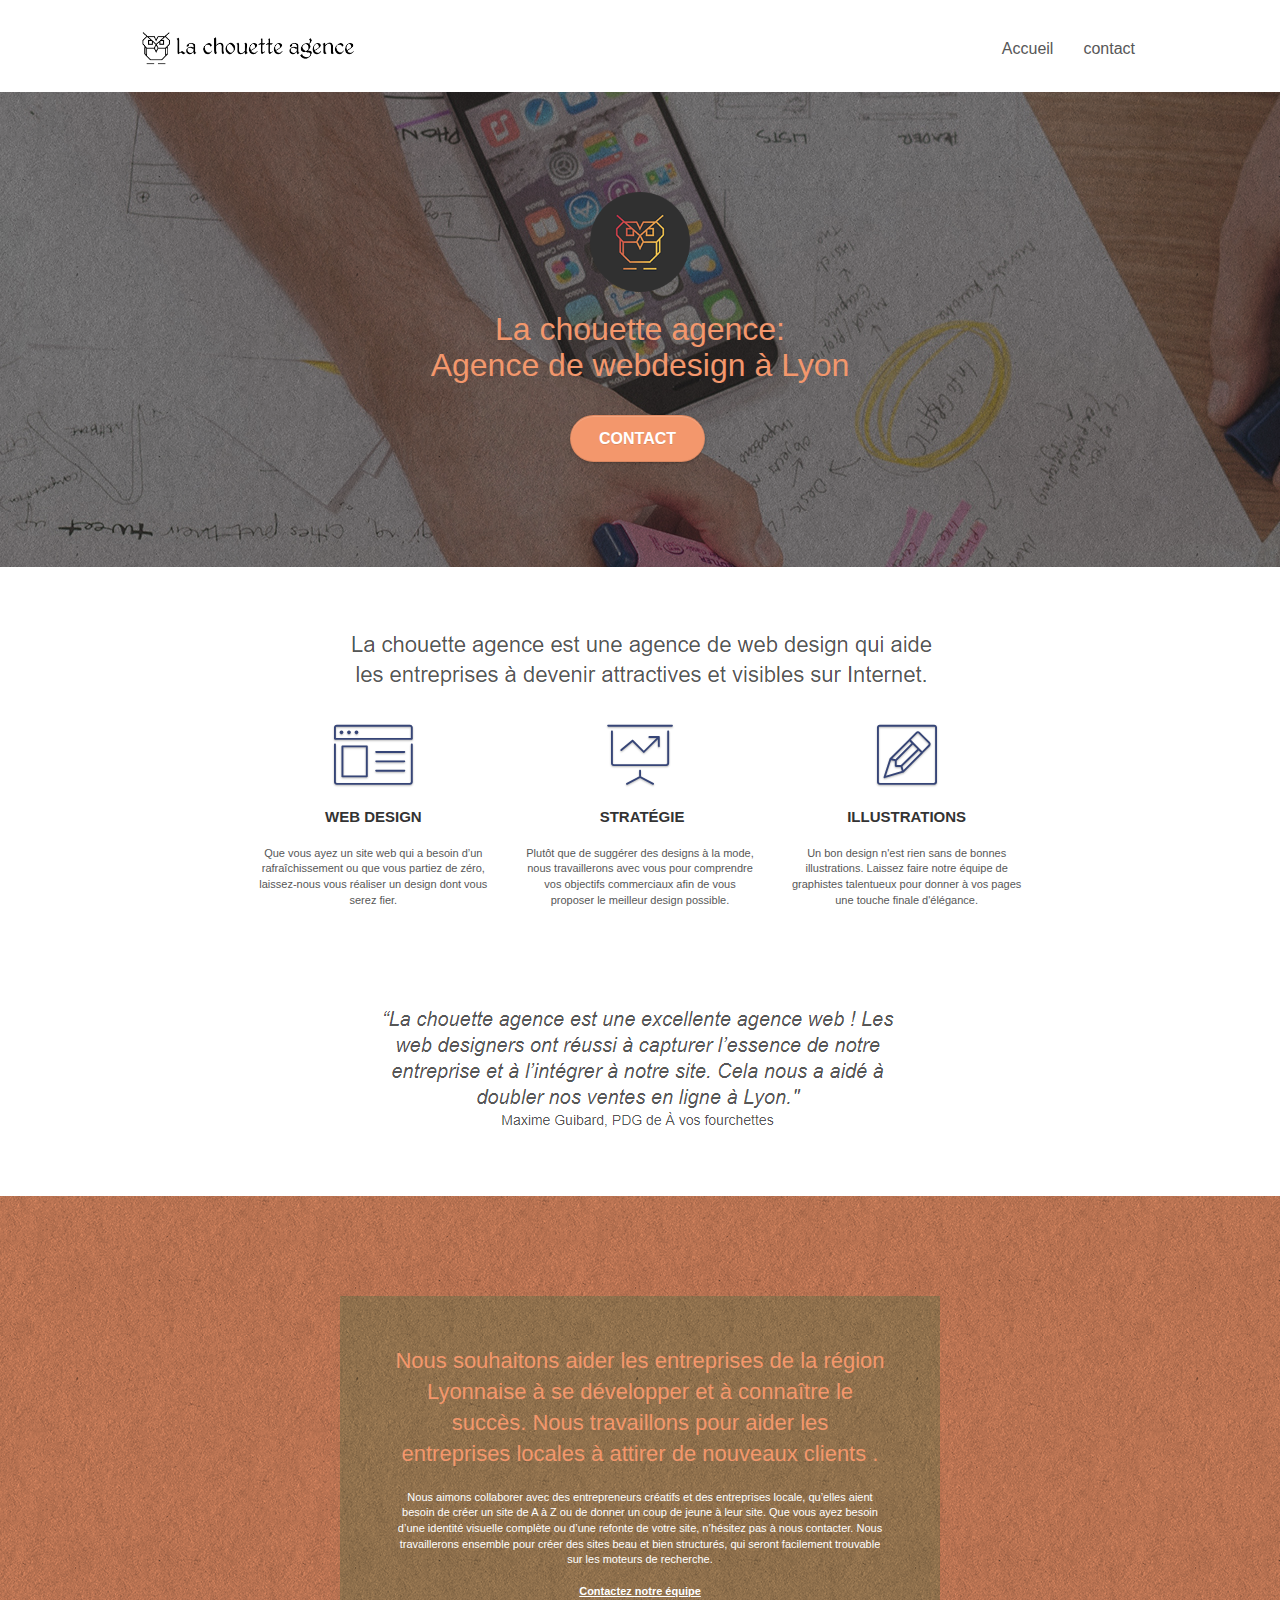
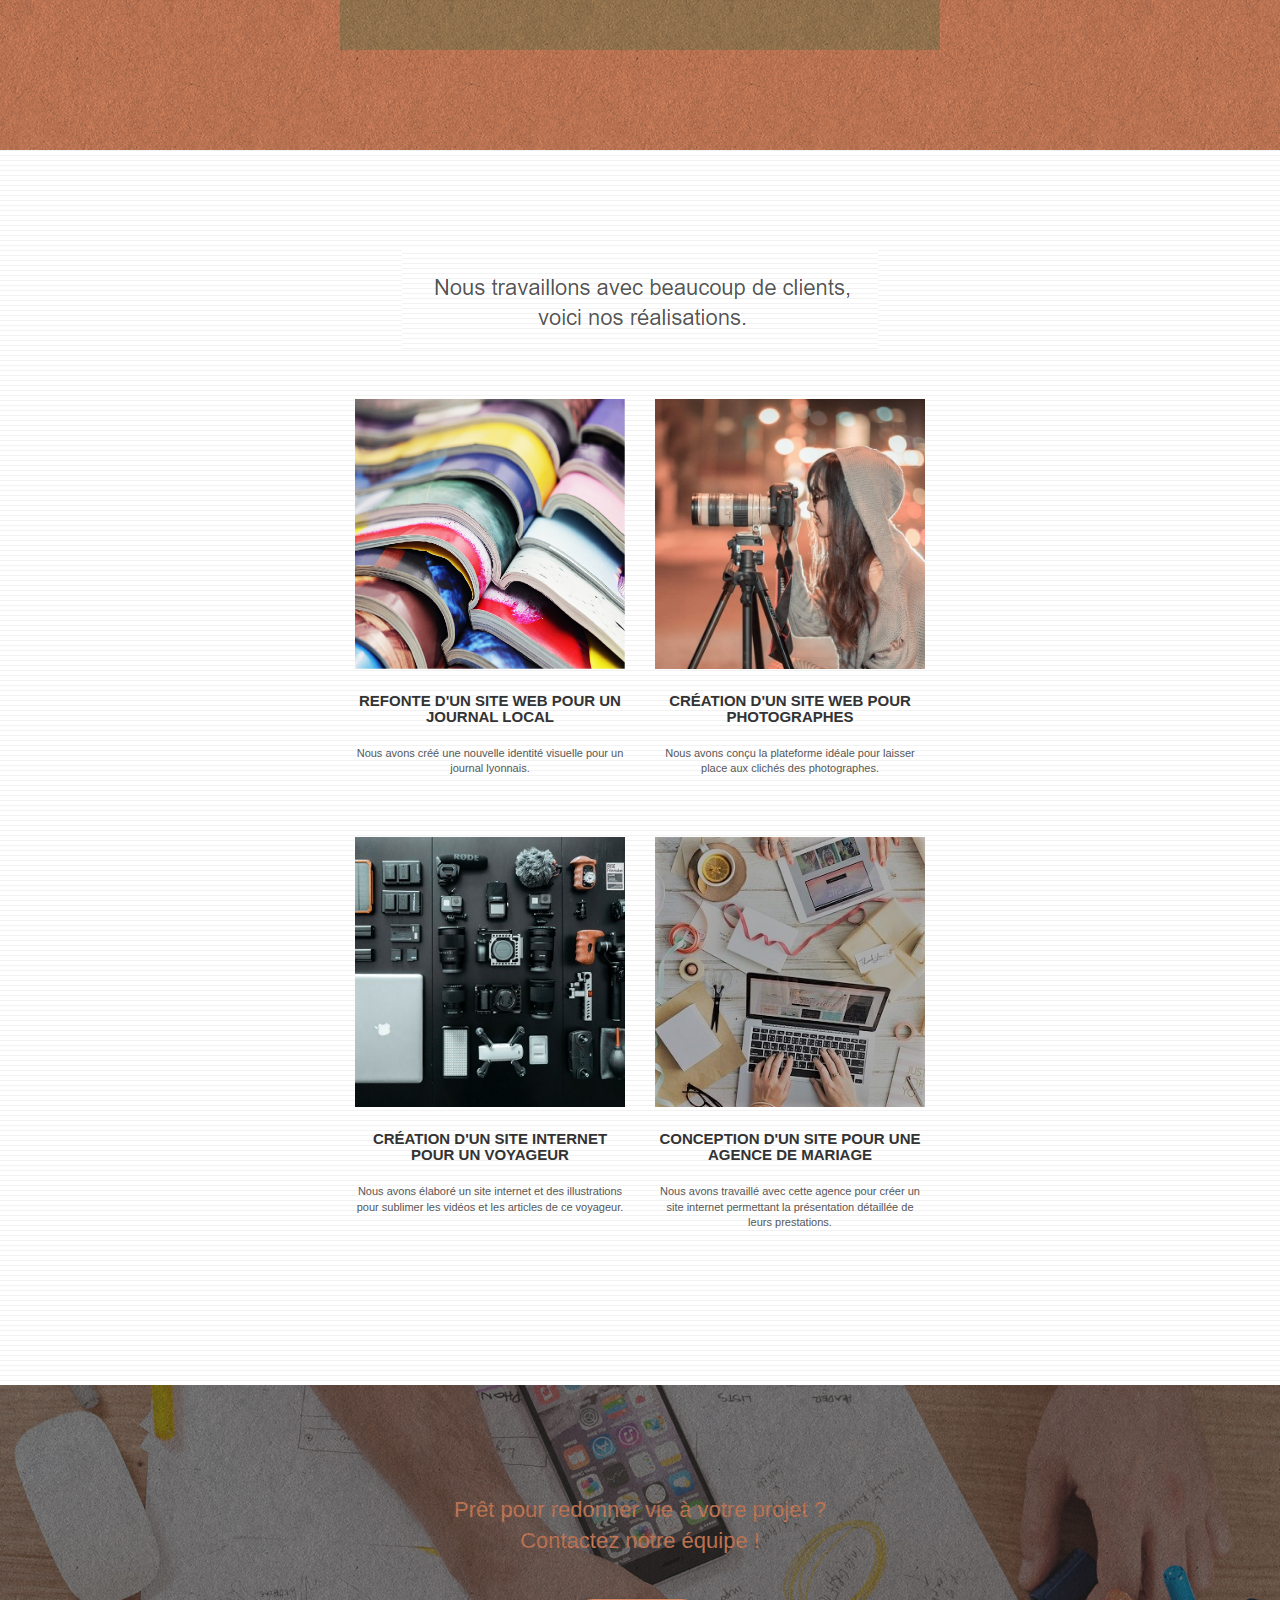
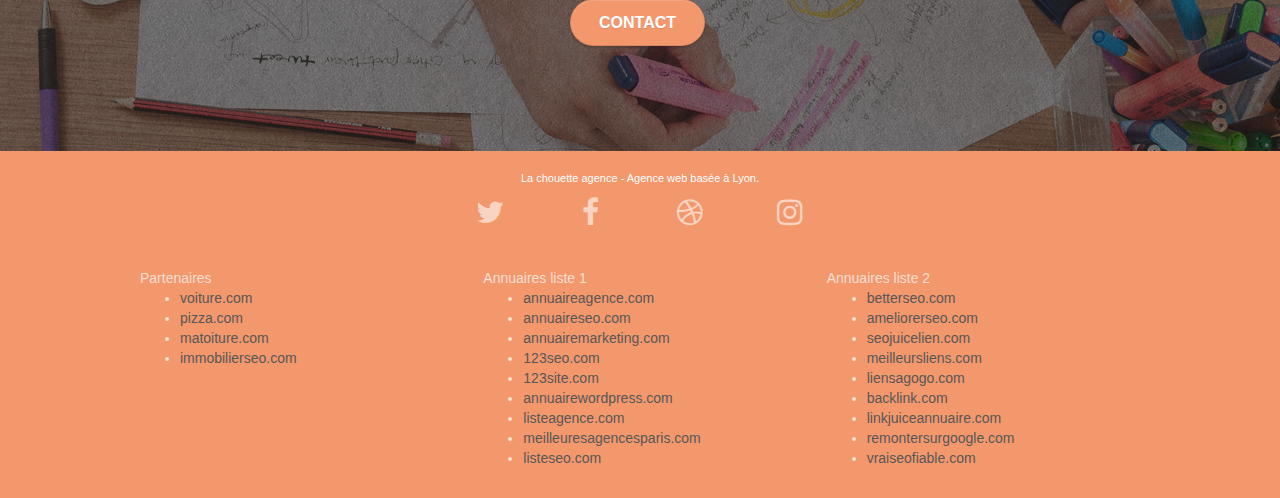
==== index.html @ b3610cd4 "modification bare nav et ajout balises open graph" ====
<!doctype html>
<html lang="Fr">
<head>
    <meta charset="utf-8">
    <meta name="description" content="La Chouette Agence est une entreprise de webdesign basée à Lyon. Nous accompagnons les entreprises locales lyonnaises dans la création de leur site web avec l'aide de nos talentueux graphistes, développeurs et spécialistes SEO.">
    <meta name="viewport" content="width=device-width, initial-scale=1.0, viewport-fit=cover">

    <link rel="shortcut icon" type="image/png" href="favicon.jpg">
	<link rel="stylesheet" type="text/css" href="./css/bootstrap.css">
	<link rel="stylesheet" type="text/css" href="style.css">
	<link rel="stylesheet" type="text/css" href="./css/font-awesome.css">
    <link rel="stylesheet" type="text/css" href="./css/et-line.css">
    
	<!-- Open Graph data -->
	<meta property="og:title" content="La Chouette Agence - Meilleure entreprise de webdesign à Lyon" />
	<meta property="og:type" content="website" />
	<meta property="og:url" content="https://lliolla.github.io/P4-chouette/" />
	<meta property="og:image" content="favicon.png" />
	<meta property="og:description"
		content="La Chouette Agence est une entreprise de webdesign basée à Lyon. Nous accompagnons les entreprises locales lyonnaises dans la création de leur site web." />
    
	<script src="./js/jquery-2.1.0.js"></script>
	<script src="./js/bootstrap.js"></script>
	<script src="./js/blocs.js"></script>
	<script src="./js/jquery.touchSwipe.js" defer></script>
	<script src="./js/gmaps.js"></script>

    <title>La chouette agence ,meilleure agence webdesign à lyon</title>

    <!-- Analytics  -->
    <!-- mettre balise google analytics( creation de compte necessaire) -->
 
</head>
<body>
<!-- Principal conteneur -->
<div class="page-container">
    
<!-- bloc-0 -->
<div class="bloc bgc-white l-bloc " id="bloc-0">
	<div class="container bloc-sm">
		<nav class="navbar row">
			<div class="navbar-header">
				<a class="navbar-brand" href="index.html"><img src="img/la-chouette-agence.png" alt="paris web design logo agence web meilleure agence" height="40" /></a>
				<button id="nav-toggle" type="button" class="ui-navbar-toggle navbar-toggle" data-toggle="collapse" data-target=".navbar-1">
					<span class="sr-only">Toggle navigation</span><span class="icon-bar"></span><span class="icon-bar"></span><span class="icon-bar"></span>
				</button>
			</div>
			<div class="collapse navbar-collapse navbar-1 special-dropdown-nav">
				<ul class="site-navigation nav navbar-nav">
					<li>
						<a href="index.html">Accueil</a>
					</li>
					<li>
						<a href="contact.html">contact</a>
					</li>
				</ul>
			</div>
		</nav>
	</div>
</div>
<!-- bloc-0 END -->

<!-- bloc-1-presentation -->
<div class="bloc bgc-dark-slate-blue bg-banniere d-bloc bg-t-edge bloc-bg-texture texture-paper b-parallax" id="bloc-1-hero">
	<div class="container bloc-lg">
		<div class="row tight-width-whitespace">
			<div class="col-sm-12">
				<img src="img/logo.png" class="center-block image-resize-mode" width="100" alt="La chouette agence, agence web paris, création logo paris" />
				<h1 class="text-center hero-bloc-text tc-white ">
					La chouette agence: <br>Agence de webdesign à Lyon 
				</h1>
				<div class="text-center">
					<a href="contact.html" class="btn btn-lg btn-clean btn-rd cta-hero btn-atomic-tangerine" id="cta-hero">Contact</a>
				</div>
			</div>
		</div>
	</div>
</div>
<!-- bloc-1-presentation END -->

<!-- bloc-2-services -->
<div class="bloc bgc-white l-bloc" id="bloc-2-services">
	<div class="container bloc-md">
		<div class="row">
			<div class="col-sm-12 text-center">
				<img alt="agence web, agence web paris, web design paris, stratégie web" src="img/title.png" />
			</div>
		</div>
		<div class="row voffset-lg med-width-whitespace">
			<div class="col-sm-4">
				<div class="text-center">
					<span class="et-icon-browser sm-shadow icon-dark-slate-blue icons icon-lg"></span>
				</div>
				<h3 class="mg-md text-center">
					Web design
				</h3>
				<p class="text-center ">
					Que vous ayez un site web qui a besoin d&rsquo;un rafraîchissement ou que vous partiez de zéro, laissez-nous vous réaliser un design dont vous serez fier.
				</p>
			</div>
			<div class="col-sm-4">
				<div class="text-center">
					<span class="et-icon-presentation sm-shadow icon-dark-slate-blue icons icon-lg"></span>
				</div>
				<h3 class="mg-md text-center">
					&nbsp;Stratégie
				</h3>
				<p class="text-center ">
					Plutôt que de suggérer des designs à la mode, nous travaillerons avec vous pour comprendre vos objectifs commerciaux afin de vous proposer le meilleur design possible.<br>
				</p>
			</div>
			<div class="col-sm-4">
				<div class="text-center">
					<span class="et-icon-edit sm-shadow icon-dark-slate-blue icons icon-lg"></span>
				</div>
				<h3 class="mg-md text-center">
					Illustrations
				</h3>
				<p class="text-center ">
					Un bon design n'est rien sans de bonnes illustrations. Laissez faire notre équipe de graphistes talentueux pour donner à vos pages une touche finale d'élégance.
				</p>
			</div>
		</div>
		<div class="row voffset-lg voffset">
			<div class="col-xs-12 col-md-8 col-md-offset-2 text-center">
				<img alt="agence web, agence web paris, web design paris, stratégie web" src="img/citation.png" />

			</div>
		</div>
	</div>
</div>
<!-- bloc-2-services END -->

<!-- bloc-3-what-i-do -->
<div class="bloc tc-white bgc-atomic-tangerine bg-presentation d-bloc bloc-bg-texture texture-paper b-parallax" id="bloc-3-what-i-do">
	<div class="container bloc-lg">
		<div class="row tight-width-whitespace black-background">
			<div class="col-sm-12">
				<h2 class="mg-md text-center tc-white">
					Nous souhaitons aider les entreprises de la région Lyonnaise à se développer et à connaître le succès. Nous travaillons pour aider les entreprises locales à attirer de nouveaux clients .<br>
				</h2>
				<p class="text-center white">
					Nous aimons collaborer avec des entrepreneurs créatifs et des entreprises locale, qu’elles aient besoin de créer un site de A à Z ou de donner un coup de jeune à leur site. Que vous ayez besoin d’une identité visuelle complète ou d’une refonte de votre site, n’hésitez pas à nous contacter. Nous travaillerons ensemble pour créer des sites beau et bien structurés, qui seront facilement trouvable sur les moteurs de recherche. <br><br><a class="ltc-white bold-link" href="contact.html">Contactez notre équipe</a><br>
				</p>
			</div>
		</div>
	</div>
</div>
<!-- bloc-3-what-i-do END -->

<!-- bloc-4-portfolio -->
<div class="bloc bgc-white bg-lines-h2-bg bg-repeat l-bloc" id="bloc-4-portfolio">
	<div class="container bloc-lg">
		<div class="row">
			<div class="col-sm-12 text-center">
				<img alt="agence web, agence web paris, web design paris, stratégie web" src="img/title2.png" />
			</div>
		</div>
		<div class="row tight-width-whitespace portfolio-row">
			<div class="col-sm-6">
				<a href="#" data-lightbox="img/1.jpg" data-gallery-id="gallery-1" data-caption="Refonte d'un site web pour un journal local" data-frame="snapshot-lb"><img src="img/1.jpg" alt="paris web design logo agence web meilleure agence et refonte site web journal" class="img-responsive portfolio-thumb" /></a>
				<h3 class="mg-md text-center">
					Refonte d'un site web pour un journal local
				</h3>
				<p class="text-center">
					Nous avons créé une nouvelle identité visuelle pour un journal lyonnais.
				</p>
			</div>
			<div class="col-sm-6">
				<a href="#" data-lightbox="img/2.jpg" data-gallery-id="gallery-1" data-caption="Création d'un site web pour photographes" data-frame="snapshot-lb"><img src="img/2.jpg" class="img-responsive portfolio-thumb" alt="paris web design logo agence web meilleure agence, Création d'un site web pour photographes" /></a>
				<h3 class="mg-md text-center">
					Création d'un site web pour photographes
				</h3>
				<p class="text-center">
					Nous avons conçu la plateforme idéale pour laisser place aux clichés des photographes.
				</p>
			</div>
		</div>
		<div class="row tight-width-whitespace portfolio-row">
			<div class="col-sm-6">
				<a href="#" data-lightbox="img/3.bmp" data-gallery-id="gallery-1" data-caption="Création d'un site internet pour un voyageur" data-frame="snapshot-lb"><img src="img/3.bmp" class="img-responsive portfolio-thumb" alt="paris web design logo agence web meilleure agence, Création d'un site web pour voyageur"/></a>
				<h3 class="mg-md text-center">
					Création d'un site internet pour un voyageur
				</h3>
				<p class="text-center">
					Nous avons élaboré un site internet et des illustrations pour sublimer les vidéos et les articles de ce voyageur.
				</p>
			</div>
			<div class="col-sm-6">
				<a href="#" data-lightbox="img/4.bmp" data-gallery-id="gallery-1" data-caption="Conception d'un site pour une agence de mariage" data-frame="snapshot-lb"><img src="img/4.bmp" class="img-responsive portfolio-thumb" alt="paris web design logo agence web meilleure agence, Création d'un site web pour agence de mariage" /></a>
				<h3 class="mg-md text-center">
					Conception d'un site pour une agence de mariage
				</h3>
				<p class="text-center">
					Nous avons travaillé avec cette agence pour créer un site internet permettant la présentation détaillée de leurs prestations.
				</p>
			</div>
		</div>
	</div>
</div>
<!-- bloc-4-portfolio END -->

<!-- bloc-5-cta -->
<div class="bloc bgc-dark-slate-blue bg-banniere d-bloc bloc-bg-texture texture-paper" id="bloc-5-cta">
	<div class="container bloc-lg">
		<div class="row">
			<h2 class="mg-md text-center tc-white">
				Prêt pour redonner vie à votre projet ?<br>Contactez notre équipe !
			</h2>
			<div class="col-sm-12 text-center">
				<a href="page2.html" class="btn btn-atomic-tangerine btn-clean btn-rd btn-lg cta-hero">Contact</a>
			</div>
		</div>
	</div>
</div>
<!-- bloc-5-cta END -->

<!-- Footer - bloc-8 -->
<div class="bloc bgc-atomic-tangerine d-bloc" id="bloc-8">
	<div class="container bloc-sm">
		<div class="row">
			<div class="col-sm-12">
				<p class="text-center white">
					La chouette agence - Agence web basée à Lyon.<br>
				</p>
				<div class="row row-no-gutters social">
					<div class="col-sm-3">
						<div class="text-center">
							<a class="social" href="index.html"><span class="fa fa-twitter icon-md"></span></a>
						</div>
					</div>
					<div class="col-sm-3">
						<div class="text-center">
							<a class="social" href="index.html"><span class="fa fa-facebook icon-md"></span></a>
						</div>
					</div>
					<div class="col-sm-3">
						<div class="text-center">
							<a class="social" href="index.html"><span class="fa fa-dribbble icon-md"></span></a>
						</div>
					</div>
					<div class="col-sm-3">
						<div class="text-center">
							<a class="social" href="index.html"><span class="fa fa-instagram icon-md"></span></a>
						</div>
					</div>
					<div class="keywords" style="color:#F3976C;">Agence web à paris, stratégie web, web design, illustrations, design de site web, site web, web, internet, site internet, site</div>
				</div>
				<div class="row">
					<div class="col-sm-4">
						Partenaires
							<ul>
								<li><a href="voiture.com">voiture.com</a></li>
								<li><a href="pizza.com">pizza.com</a></li>
								<li><a href="matoiture.com">matoiture.com</a></li>
								<li><a href="immobilierseo.com">immobilierseo.com</a></li>
							</ul>		
					</div>
					<div class="col-sm-4">
						Annuaires liste 1
						<ul>
							<li><a href="annuaireagence.com">annuaireagence.com</a></li>
							<li><a href="annuaireseo.com">annuaireseo.com</a></li>
							<li><a href="annuairemarketing.com">annuairemarketing.com</a></li>
							<li><a href="123seoture.com">123seo.com</a></li>
							<li><a href="123site.com">123site.com</a></li>
							<li><a href="annuairewordpress.com">annuairewordpress.com</a></li>
							<li><a href="listeagence.com">listeagence.com</a></li>
							<li><a href="meilleuresagencesparis.com">meilleuresagencesparis.com</a></li>
							<li><a href="listeseo.com">listeseo.com</a></li>
						</ul>
					</div>
					<div class="col-sm-4">
						Annuaires liste 2
						<ul>
							<li><a href="betterseo.com">betterseo.com</a></li>
							<li><a href="ameliorerseo.com">ameliorerseo.com</a></li>
							<li><a href="seojuicelien.com">seojuicelien.com</a></li>
							<li><a href="meilleursliens.com">meilleursliens.com</a></li>
							<li><a href="liensagogo.com">liensagogo.com</a></li>
							<li><a href="backlink.com">backlink.com</a></li>
							<li><a href="linkjuiceannuaire.com">linkjuiceannuaire.com</a></li>
							<li><a href="remontersurgoogle.com">remontersurgoogle.com</a></li>
							<li><a href="vraiseofiable.com">vraiseofiable.com</a></li>
						</ul>
					</div>
				</div>
			</div>
		</div>
	</div>
</div>
<!-- Footer - bloc-8 END -->

</div>
<!-- Principal conteneur END -->
    

</body>
</html>
---- style.css ----
body {
    margin: 0;
    padding: 0;
    background: #FFF;
    overflow-x: hidden;
    -webkit-font-smoothing: antialiased;
    -moz-osx-font-smoothing: grayscale;
}

a,
button {
    transition: all .3s ease-in-out;
    outline: none!important;
}

a:hover {
    text-decoration: none;
    cursor: pointer;
}

#page-loading-blocs-notifaction {
    position: fixed;
    top: 0;
    bottom: 0;
    width: 100%;
    z-index: 100000;
    background: #FFFFFF url("img/pageload-spinner.gif") no-repeat center center;
}

.bloc {
    width: 100%;
    clear: both;
    background: 50% 50% no-repeat;
    padding: 0 50px;
    -webkit-background-size: cover;
    -moz-background-size: cover;
    -o-background-size: cover;
    background-size: cover;
    position: relative;
}

.bloc .container {
    padding-left: 0;
    padding-right: 0;
}

.bloc-lg {
    padding: 100px 50px;
}

.bloc-md {
    padding: 50px;
}

.bloc-sm {
    padding: 20px 50px;
}

.bg-center,
.bg-l-edge,
.bg-r-edge,
.bg-t-edge,
.bg-b-edge,
.bg-tl-edge,
.bg-bl-edge,
.bg-tr-edge,
.bg-br-edge,
.bg-repeat {
    -webkit-background-size: auto!important;
    -moz-background-size: auto!important;
    -o-background-size: auto!important;
    background-size: auto!important;
}

.bg-repeat {
    background: repeat;
}

.bg-t-edge {
    background: top no-repeat;
}

.bloc-bg-texture::before {
    content: "";
    background-size: 2px 2px;
    position: absolute;
    top: 0;
    bottom: 0;
    left: 0;
    right: 0;
}

.texture-paper::before {
    background: url("img/texture-paper.png");
    background-size: 280px 280px;
}

.b-parallax {
    background-attachment: fixed;
}

.d-bloc {
    color: rgba(255, 255, 255, .7);
}

.d-bloc button:hover {
    color: rgba(255, 255, 255, .9);
}

.d-bloc .icon-round,
.d-bloc .icon-square,
.d-bloc .icon-rounded,
.d-bloc .icon-semi-rounded-a,
.d-bloc .icon-semi-rounded-b {
    border-color: rgba(255, 255, 255, .9);
}

.d-bloc .divider-h span {
    border-color: rgba(255, 255, 255, .2);
}

.d-bloc .a-btn,
.d-bloc .navbar a,
.d-bloc .navbar-brand,
.d-bloc a .icon-sm,
.d-bloc a .icon-md,
.d-bloc a .icon-lg,
.d-bloc a .icon-xl,
.d-bloc h1 a,
.d-bloc h2 a,
.d-bloc h3 a,
.d-bloc h4 a,
.d-bloc h5 a,
.d-bloc h6 a,
.d-bloc p a {
    color: rgba(255, 255, 255, .6);
}

.d-bloc .a-btn:hover,
.d-bloc .navbar a:hover,
.d-bloc .navbar-brand:hover,
.d-bloc a:hover .icon-sm,
.d-bloc a:hover .icon-md,
.d-bloc a:hover .icon-lg,
.d-bloc a:hover .icon-xl,
.d-bloc h1 a:hover,
.d-bloc h2 a:hover,
.d-bloc h3 a:hover,
.d-bloc h4 a:hover,
.d-bloc h5 a:hover,
.d-bloc h6 a:hover,
.d-bloc p a:hover {
    color: rgba(255, 255, 255, 1);
}

.d-bloc .navbar-toggle .icon-bar {
    background: rgba(255, 255, 255, 1);
}

.d-bloc .btn-wire,
.d-bloc .btn-wire:hover {
    color: rgba(255, 255, 255, 1);
    border-color: rgba(255, 255, 255, 1);
}

.d-bloc .panel {
    color: rgba(0, 0, 0, .5);
}

.d-bloc .panel button:hover {
    color: rgba(0, 0, 0, .7);
}

.d-bloc .panel icon {
    border-color: rgba(0, 0, 0, .7);
}

.d-bloc .panel .divider-h span {
    border-color: rgba(0, 0, 0, .1);
}

.d-bloc .panel .a-btn {
    color: rgba(0, 0, 0, .6);
}

.d-bloc .panel .a-btn:hover {
    color: rgba(0, 0, 0, 1);
}

.d-bloc .panel .btn-wire,
.d-bloc .panel .btn-wire:hover {
    color: rgba(0, 0, 0, .7);
    border-color: rgba(0, 0, 0, .3);
}

.d-bloc .panel,
.l-bloc {
    color: rgba(0, 0, 0, .5);
}

.d-bloc .panel button:hover,
.l-bloc button:hover {
    color: rgba(0, 0, 0, .7);
}

.l-bloc .icon-round,
.l-bloc .icon-square,
.l-bloc .icon-rounded,
.l-bloc .icon-semi-rounded-a,
.l-bloc .icon-semi-rounded-b {
    border-color: rgba(0, 0, 0, .7);
}

.d-bloc .panel .divider-h span,
.l-bloc .divider-h span {
    border-color: rgba(0, 0, 0, .1);
}

.d-bloc .panel .a-btn,
.l-bloc .a-btn,
.l-bloc .navbar a,
.l-bloc .navbar-brand,
.l-bloc a .icon-sm,
.l-bloc a .icon-md,
.l-bloc a .icon-lg,
.l-bloc a .icon-xl,
.l-bloc h1 a,
.l-bloc h2 a,
.l-bloc h3 a,
.l-bloc h4 a,
.l-bloc h5 a,
.l-bloc h6 a,
.l-bloc p a {
    color: rgba(0, 0, 0, .6);
}

.d-bloc .panel .a-btn:hover,
.l-bloc .a-btn:hover,
.l-bloc .navbar a:hover,
.l-bloc .navbar-brand:hover,
.l-bloc a:hover .icon-sm,
.l-bloc a:hover .icon-md,
.l-bloc a:hover .icon-lg,
.l-bloc a:hover .icon-xl,
.l-bloc h1 a:hover,
.l-bloc h2 a:hover,
.l-bloc h3 a:hover,
.l-bloc h4 a:hover,
.l-bloc h5 a:hover,
.l-bloc h6 a:hover,
.l-bloc p a:hover {
    color: rgba(0, 0, 0, 1);
}

.l-bloc .navbar-toggle .icon-bar {
    color: rgba(0, 0, 0, .6);
}

.d-bloc .panel .btn-wire,
.d-bloc .panel .btn-wire:hover,
.l-bloc .btn-wire,
.l-bloc .btn-wire:hover {
    color: rgba(0, 0, 0, .7);
    border-color: rgba(0, 0, 0, .3);
}

.voffset {
    margin-top: 30px;
}

.voffset-lg {
    margin-top: 80px;
}

.row-no-gutters {
    margin-right: 0;
    margin-left: 0;
}

.row.row-no-gutters > [class^="col-"],
.row.row-no-gutters > [class*=" col-"] {
    padding-right: 0;
    padding-left: 0;
}

#bloc-1-hero h1 {
    font-size: 32px;
}

.navbar {
    margin-bottom: 0;
    z-index: 1;
}

.navbar-brand {
    height: auto;
    padding: 3px 15px;
    font-size: 25px;
    font-weight: normal;
    font-weight: 600;
    line-height: 44px;
}

.navbar-brand img {
    max-height: 200px;
    margin: 0 5px 0 0;
    display: inline;
}

.navbar-brand img[src$=svg] {
    min-width: 100px;
}

.nav-center .navbar-brand img {
    margin: 0;
}

.navbar .nav {
    padding-top: 2px;
    margin-right: -16px;
    float: right;
    z-index: 1;
}

.nav > li {
    float: left;
    margin-top: 4px;
    font-size: 16px;
}

.navbar-nav .open .dropdown-menu > li > a {
    text-align: inherit;
}

.nav > li a:hover,
.nav > li a:focus {
    background: transparent;
}

.navbar-toggle {
    margin: 10px 10px 0 0;
    border: 0px;
}

.navbar-toggle:hover {
    background: transparent!important;
}

.navbar-toggle .icon-bar {
    background-color: rgba(0, 0, 0, .5);
    width: 26px;
}

.nav-invert .navbar .nav {
    float: left;
}

.nav-invert .navbar-header,
.nav-invert .navbar-brand {
    float: right;
    position: relative;
    z-index: 2;
}

@media (min-width: 768px) {
    .site-navigation {
        position: absolute;
        top: 50%;
        right: 20px;
        transform: translate(0, -50%);
        -webkit-transform: translateY(-50%);
    }
    .nav > li .dropdown-menu a,
    .nav > li .dropdown-menu a:hover {
        color: #484848;
    }
    .nav-invert .site-navigation {
        left: 0;
        right: 0;
    }
    .nav-center {
        text-align: center;
    }
    .nav-center .navbar-header {
        width: 100%;
    }
    .nav-center .navbar-header,
    .nav-center .navbar-brand,
    .nav-center .nav > li {
        float: none;
        display: inline-block;
    }
    .nav-center .site-navigation {
        position: relative;
        width: 100%;
        right: 0;
        margin-right: 0px;
        margin-top: 20px;
    }
    .nav-center.mini-nav .navbar-toggle {
        float: none;
        margin: 10px auto 0;
    }
}

.nav > li > .dropdown a {
    background: none!important;
    display: block;
    padding: 14px 15px;
}

nav .caret {
    margin: 0 5px;
}

.dropdown-menu .dropdown-menu {
    top: -8px;
    left: 100%;
}

.dropdown-menu .dropmenu-flow-right {
    top: 100%;
    left: 0;
    margin-left: -1px;
    border-top-left-radius: 0;
    border-top-right-radius: 0;
}

.dropdown-menu .dropdown span {
    border: 4px solid black;
    border-top-color: transparent;
    border-right-color: transparent;
    border-bottom-color: transparent;
    margin: 6px -5px 0 0!important;
    float: right;
}

.mg-md {
    margin-top: 10px;
    margin-bottom: 20px;
}

.mg-lg {
    margin-top: 10px;
    margin-bottom: 40px;
}

.btn {
    margin: 0 5px 5px 0;
}

.btn.pull-right {
    margin: 0 0 5px 5px;
}

.btn-d,
.btn-d:hover,
.btn-d:focus {
    color: #FFF;
    background: rgba(0, 0, 0, .3);
}

button {
    outline: none!important;
}

.btn-rd {
    border-radius: 40px;
}

.btn-clean {
    border: 1px solid rgba(0, 0, 0, .08);
    border-bottom-color: rgba(0, 0, 0, .1);
    text-shadow: 0 1px 0 rgba(0, 0, 1, .1);
    box-shadow: 0 1px 3px rgba(0, 0, 1, .25), inset 0 1px 0 0 rgba(255, 255, 255, .15);
}

.icon-md {
    font-size: 30px!important;
}

.icon-lg {
    font-size: 60px!important;
}

.sm-shadow {
    text-shadow: 0 1px 2px rgba(0, 0, 0, .3);
}

.panel-sq,
.panel-sq .panel-heading,
.panel-sq .panel-footer {
    border-radius: 0;
}

.panel-rd {
    border-radius: 30px;
}

.panel-rd .panel-heading {
    border-radius: 29px 29px 0 0;
}

.panel-rd .panel-footer {
    border-radius: 0 0 29px 29px;
}

.form-control {
    border-color: rgba(0, 0, 0, .1);
    box-shadow: none;
}

.scrollToTop {
    width: 40px;
    height: 40px;
    position: fixed;
    bottom: 20px;
    right: 20px;
    opacity: 0;
    z-index: 500;
    transition: all .3s ease-in-out;
}

.scrollToTop span {
    margin-top: 6px;
}

.showScrollTop {
    font-size: 14px;
    opacity: 1;
}

a[data-lightbox] {
    position: relative;
    display: block;
    text-align: center;
}

a[data-lightbox]:hover::before {
    content: "+";
    font-family: "HelveticaNeue-Light", "Helvetica Neue Light", "Helvetica Neue", Helvetica, Arial;
    font-size: 32px;
    width: 50px;
    height: 50px;
    margin-left: -25px;
    border-radius: 50%;
    background: rgba(0, 0, 0, .6);
    color: #FFF;
    font-weight: 100;
    z-index: 1;
    position: absolute;
    top: 50%;
    transform: translateY(-50%);
    -webkit-transform: translateY(-50%);
}

a[data-lightbox]:hover img {
    opacity: 0.6;
    -webkit-animation-fill-mode: none;
    animation-fill-mode: none;
}

#lightbox-modal {
    display: flex;
    align-items: center;
}

#lightbox-modal .modal-dialog {
    width: 90%;
    max-width: 900px;
    margin: 0 auto 0;
}

#lightbox-modal .modal-dialog img {
    max-height: 90vh;
    margin: 0 auto;
}

.lightbox-caption {
    padding: 20px;
    color: #FFF;
    background: rgba(0, 0, 0, .5);
    position: absolute;
    left: 15px;
    right: 15px;
    bottom: 5px;
}

.close-lightbox {
    color: #FFF;
    font-size: 30px;
    position: absolute;
    top: 20px;
    right: 20px;
    z-index: 20;
    background: rgba(0, 0, 0, .5);
    border: none;
    line-height: 30px;
    padding: 0 9px 5px;
    opacity: 0.3;
}

.close-lightbox:hover,
.next-lightbox:hover,
.prev-lightbox:hover {
    opacity: 1.0;
    color: #FFF;
}

.next-lightbox,
.prev-lightbox {
    font-size: 20px;
    color: rgba(255, 255, 255, .9);
    background: rgba(0, 0, 0, .5);
    transition: all .2s ease-in-out;
    position: absolute;
    top: 45%;
    z-index: 1;
    opacity: 0.4;
}

.next-lightbox {
    padding: 6px 8px 1px 13px;
    right: 25px;
}

.prev-lightbox {
    padding: 6px 13px 1px 10px;
    left: 25px;
}

.snapshot-lb .modal-body {
    padding-bottom: 45px;
}

.snapshot-lb .lightbox-caption {
    padding: 0;
    color: rgba(0, 0, 0, .5);
    background: none;
}

h1,
h2,
h3,
h4,
h5,
h6,
p,
label,
.btn,
a {
    font-family: "helvetica";
    font-weight: 400;
    color: #575757!important;
}

.container {
    max-width: 1000px;
}

.hero-bloc-text {
    font-size: 38px;
}

.hero-bloc-text-sub {
    font-size: 36px;
}

.statement-bloc-text {
    line-height: 26px;
    font-style: italic;
    font-size: 20px;
    text-align: center;
    font-weight: lighter;
    max-width: 520px;
    margin: auto auto auto auto;
}

p {
    font-size: 11px;
}

.tight-width-whitespace {
    max-width: 600px;
    margin: auto auto auto auto;
}

.h1 {
    font-size: 20px;
    font-family: "Open Sans";
}

.cta-hero {
    margin-top: 22px;
    color: #FFFFFF!important;
    text-transform: uppercase;
    padding: 12px 28px 12px 28px;
    font-size: 16px;
    font-weight: 700;
}

.social {
    max-width: 400px;
    margin: auto auto auto auto;
}

h2 {
    font-size: 22px;
    line-height: 1.4em;
}

h3 {
    font-size: 15px;
    text-transform: uppercase;
    font-weight: 700;
    color: #333333!important;
}

.med-width-whitespace {
    max-width: 800px;
    margin: auto auto auto auto;
    box-shadow: 0px 0px 0px #000000;
}

h1 {
    color: #333333!important;
}

h4 {
    color: #333333!important;
}

.icons {
    margin-bottom: 14px;
    margin-top: 24px;
}

.white {
    color: #FFFFFF!important;
}

.portfolio-thumb {
    margin-bottom: 24px;
}

.portfolio-row {
    margin-bottom: 44px;
    margin-top: 50px;
}

.avatar {
    box-shadow: 0px 4px 9px rgba(0, 0, 0, 0.3);
}

.black-background {
    background-color: rgba(165, 147, 99, 0.7);
    padding: 40px 40px 40px 40px;
}

.bold-link {
    font-weight: 900;
    text-decoration: underline!important;
}

.bgc-white {
    background-color: #FFFFFF;
}

.bgc-dark-slate-blue {
    background-color: #364577;
}

.bgc-atomic-tangerine {
    background-color: #F3976C;
}

.tc-white {
    color: #F3976C!important;
}

.btn-atomic-tangerine {
    background: #F3976C;
    color: #FFFFFF!important;
}

.btn-atomic-tangerine:hover {
    background: #c27956!important;
    color: #FFFFFF!important;
}

.ltc-white {
    color: #FFFFFF!important;
}

.ltc-white:hover {
    color: #cccccc!important;
}

.ltc-atomic-tangerine {
    color: #F3976C!important;
}

.ltc-atomic-tangerine:hover {
    color: #c27956!important;
}

.icon-dark-slate-blue {
    color: #364577!important;
    border-color: #364577!important;
}

.bg-dots-bg {
    background-image: url("img/dots-bg.png");
}

.bg-lines-h2-bg {
    background-image: url("img/lines-h2-bg.png");
}

.bg-banniere {
    background-image: url("img/la-chouette-agence-banniere.jpg");
}

.bg-presentation {
    background-image: url("img/image-de-presentation.bmp");
}

@media (max-width: 1024px) {
    .bloc {
        padding-left: 20px;
        padding-right: 20px;
    }
    .bloc.full-width-bloc,
    .bloc-tile-2.full-width-bloc .container,
    .bloc-tile-3.full-width-bloc .container,
    .bloc-tile-4.full-width-bloc .container {
        padding-left: 0;
        padding-right: 0;
    }
}

@media (max-width: 992px) and (min-width: 768px) {
    .navbar .nav {
        max-width: 80%
    }
    .nav-center.navbar .nav {
        max-width: 100%
    }
}

@media only screen and (min-device-width: 768px) and (max-device-width: 1024px) and (orientation: landscape) {
    .b-parallax {
        background-attachment: scroll;
    }
}

@media only screen and (min-device-width: 1024px) and (max-device-width: 1366px) and (-webkit-min-device-pixel-ratio: 1.5) {
    .b-parallax {
        background-attachment: scroll;
    }
}

@media (max-width: 991px) {
    .container {
        width: 100%;
    }
    .b-parallax {
        background-attachment: scroll;
    }
    .page-container,
    #hero-bloc {
        overflow-x: hidden;
        position: relative;
    }
    .bloc {
        padding-left: constant(safe-area-inset-left);
        padding-right: constant(safe-area-inset-right);
    }
    .bloc-group,
    .bloc-group .bloc {
        display: block;
        width: 100%;
    }
    .bloc-fill-screen .fill-bloc-top-edge,
    .bloc-fill-screen .fill-bloc-bottom-edge {
        padding: 0 20px;
        padding-left: constant(safe-area-inset-left);
        padding-right: constant(safe-area-inset-right);
    }
}

@media (max-width: 767px) {
    .page-container {
        overflow-x: hidden;
        position: relative;
    }
    h1,
    h2,
    h3,
    h4,
    h5,
    h6,
    p,
    #disqus_thread {
        padding-left: 10px!important;
        padding-right: 10px!important;
    }
    .b-parallax {
        background-attachment: scroll;
    }
    .navbar .nav {
        padding-top: 0;
        border-top: 1px solid rgba(0, 0, 0, .2);
        float: none!important;
    }
    .navbar.row {
        margin-left: 0;
        margin-right: 0;
    }
    .site-navigation {
        position: inherit;
        transform: none;
        -webkit-transform: none;
        -ms-transform: none;
    }
    .nav > li {
        margin-top: 0;
        border-bottom: 1px solid rgba(0, 0, 0, .1);
        background: rgba(0, 0, 0, .05);
        text-align: left;
        padding-left: 15px;
        width: 100%;
    }
    .nav > li:hover {
        background: rgba(0, 0, 0, .08);
    }
    .dropdown .dropdown a .caret {
        float: none;
        margin: 5px 0 0 10px!important;
        border: 4px solid black;
        border-bottom-color: transparent;
        border-right-color: transparent;
        border-left-color: transparent;
    }
    #hero-bloc .navbar .nav {
        background: rgba(0, 0, 0, .8);
    }
    #hero-bloc .navbar .nav a {
        color: rgba(255, 255, 255, .6);
    }
    .hero {
        padding: 50px 0;
    }
    .hero-nav {
        left: -1px;
        right: -1px;
    }
    .navbar-collapse {
        padding: 0;
        overflow-x: hidden;
        -webkit-box-shadow: none;
        box-shadow: none;
    }
    .navbar-brand img {
        max-height: 40px;
        width: auto;
    }
    .nav-invert .navbar-header {
        float: none;
        width: 100%;
    }
    .nav-invert .navbar-toggle {
        float: left;
        margin-left: 10px;
    }
    .bloc {
        padding-left: 0;
        padding-right: 0;
    }
    .bloc-xxl,
    .bloc-xl,
    .bloc-lg {
        padding: 40px 0;
    }
    .bloc-sm,
    .bloc-md {
        padding-left: 0;
        padding-right: 0;
    }
    .bloc-tile-2 .container,
    .bloc-tile-3 .container,
    .bloc-tile-4 .container,
    .bloc-fill-screen .fill-bloc-top-edge,
    .bloc-fill-screen .fill-bloc-bottom-edge {
        padding-left: 0;
        padding-right: 0;
    }
    .a-block {
        padding: 0 10px;
    }
    .btn-dwn {
        display: none;
    }
    .voffset {
        margin-top: 5px;
    }
    .voffset-md {
        margin-top: 20px;
    }
    .voffset-lg {
        margin-top: 30px;
    }
    form {
        padding: 5px;
    }
    .close-lightbox {
        display: inline-block;
    }
    .blocsapp-device-iphone5 {
        background-size: 216px 425px;
        padding-top: 60px;
        width: 216px;
        height: 425px;
    }
    .blocsapp-device-iphone5 img {
        width: 180px;
        height: 320px;
    }
}

@media (max-width: 400px) {
    .bloc {
        padding-left: 0;
        padding-right: 0;
    }
}

@media (max-width: 767px) {
    .bloc-mob-center-text {
        text-align: center;
    }
}
---- css/et-line.css ----
@font-face {
    font-family: et-line;
    src: url(../fonts/et-line.eot);
    src: url(../fonts/et-line.eot?#iefix) format('embedded-opentype'), url(../fonts/et-line.woff) format('woff'), url(../fonts/et-line.ttf) format('truetype'), url(../fonts/et-line.svg#et-line) format('svg');
    font-weight: 400;
    font-style: normal
}

.et-icon-adjustments,
.et-icon-alarmclock,
.et-icon-anchor,
.et-icon-aperture,
.et-icon-attachment,
.et-icon-bargraph,
.et-icon-basket,
.et-icon-beaker,
.et-icon-bike,
.et-icon-book-open,
.et-icon-briefcase,
.et-icon-browser,
.et-icon-calendar,
.et-icon-camera,
.et-icon-caution,
.et-icon-chat,
.et-icon-circle-compass,
.et-icon-clipboard,
.et-icon-clock,
.et-icon-cloud,
.et-icon-compass,
.et-icon-desktop,
.et-icon-dial,
.et-icon-document,
.et-icon-documents,
.et-icon-download,
.et-icon-dribbble,
.et-icon-edit,
.et-icon-envelope,
.et-icon-expand,
.et-icon-facebook,
.et-icon-flag,
.et-icon-focus,
.et-icon-gears,
.et-icon-genius,
.et-icon-gift,
.et-icon-global,
.et-icon-globe,
.et-icon-googleplus,
.et-icon-grid,
.et-icon-happy,
.et-icon-hazardous,
.et-icon-heart,
.et-icon-hotairballoon,
.et-icon-hourglass,
.et-icon-key,
.et-icon-laptop,
.et-icon-layers,
.et-icon-lifesaver,
.et-icon-lightbulb,
.et-icon-linegraph,
.et-icon-linkedin,
.et-icon-lock,
.et-icon-magnifying-glass,
.et-icon-map,
.et-icon-map-pin,
.et-icon-megaphone,
.et-icon-mic,
.et-icon-mobile,
.et-icon-newspaper,
.et-icon-notebook,
.et-icon-paintbrush,
.et-icon-paperclip,
.et-icon-pencil,
.et-icon-phone,
.et-icon-picture,
.et-icon-pictures,
.et-icon-piechart,
.et-icon-presentation,
.et-icon-pricetags,
.et-icon-printer,
.et-icon-profile-female,
.et-icon-profile-male,
.et-icon-puzzle,
.et-icon-quote,
.et-icon-recycle,
.et-icon-refresh,
.et-icon-ribbon,
.et-icon-rss,
.et-icon-sad,
.et-icon-scissors,
.et-icon-scope,
.et-icon-search,
.et-icon-shield,
.et-icon-speedometer,
.et-icon-strategy,
.et-icon-streetsign,
.et-icon-tablet,
.et-icon-target,
.et-icon-telescope,
.et-icon-toolbox,
.et-icon-tools,
.et-icon-tools-2,
.et-icon-trophy,
.et-icon-tumblr,
.et-icon-twitter,
.et-icon-upload,
.et-icon-video,
.et-icon-wallet,
.et-icon-wine {
    font-family: et-line;
    speak: none;
    font-style: normal;
    font-weight: 400;
    font-variant: normal;
    text-transform: none;
    line-height: 1;
    -webkit-font-smoothing: antialiased;
    -moz-osx-font-smoothing: grayscale;
    display: inline-block
}

.et-icon-mobile:before {
    content: "\e000"
}

.et-icon-laptop:before {
    content: "\e001"
}

.et-icon-desktop:before {
    content: "\e002"
}

.et-icon-tablet:before {
    content: "\e003"
}

.et-icon-phone:before {
    content: "\e004"
}

.et-icon-document:before {
    content: "\e005"
}

.et-icon-documents:before {
    content: "\e006"
}

.et-icon-search:before {
    content: "\e007"
}

.et-icon-clipboard:before {
    content: "\e008"
}

.et-icon-newspaper:before {
    content: "\e009"
}

.et-icon-notebook:before {
    content: "\e00a"
}

.et-icon-book-open:before {
    content: "\e00b"
}

.et-icon-browser:before {
    content: "\e00c"
}

.et-icon-calendar:before {
    content: "\e00d"
}

.et-icon-presentation:before {
    content: "\e00e"
}

.et-icon-picture:before {
    content: "\e00f"
}

.et-icon-pictures:before {
    content: "\e010"
}

.et-icon-video:before {
    content: "\e011"
}

.et-icon-camera:before {
    content: "\e012"
}

.et-icon-printer:before {
    content: "\e013"
}

.et-icon-toolbox:before {
    content: "\e014"
}

.et-icon-briefcase:before {
    content: "\e015"
}

.et-icon-wallet:before {
    content: "\e016"
}

.et-icon-gift:before {
    content: "\e017"
}

.et-icon-bargraph:before {
    content: "\e018"
}

.et-icon-grid:before {
    content: "\e019"
}

.et-icon-expand:before {
    content: "\e01a"
}

.et-icon-focus:before {
    content: "\e01b"
}

.et-icon-edit:before {
    content: "\e01c"
}

.et-icon-adjustments:before {
    content: "\e01d"
}

.et-icon-ribbon:before {
    content: "\e01e"
}

.et-icon-hourglass:before {
    content: "\e01f"
}

.et-icon-lock:before {
    content: "\e020"
}

.et-icon-megaphone:before {
    content: "\e021"
}

.et-icon-shield:before {
    content: "\e022"
}

.et-icon-trophy:before {
    content: "\e023"
}

.et-icon-flag:before {
    content: "\e024"
}

.et-icon-map:before {
    content: "\e025"
}

.et-icon-puzzle:before {
    content: "\e026"
}

.et-icon-basket:before {
    content: "\e027"
}

.et-icon-envelope:before {
    content: "\e028"
}

.et-icon-streetsign:before {
    content: "\e029"
}

.et-icon-telescope:before {
    content: "\e02a"
}

.et-icon-gears:before {
    content: "\e02b"
}

.et-icon-key:before {
    content: "\e02c"
}

.et-icon-paperclip:before {
    content: "\e02d"
}

.et-icon-attachment:before {
    content: "\e02e"
}

.et-icon-pricetags:before {
    content: "\e02f"
}

.et-icon-lightbulb:before {
    content: "\e030"
}

.et-icon-layers:before {
    content: "\e031"
}

.et-icon-pencil:before {
    content: "\e032"
}

.et-icon-tools:before {
    content: "\e033"
}

.et-icon-tools-2:before {
    content: "\e034"
}

.et-icon-scissors:before {
    content: "\e035"
}

.et-icon-paintbrush:before {
    content: "\e036"
}

.et-icon-magnifying-glass:before {
    content: "\e037"
}

.et-icon-circle-compass:before {
    content: "\e038"
}

.et-icon-linegraph:before {
    content: "\e039"
}

.et-icon-mic:before {
    content: "\e03a"
}

.et-icon-strategy:before {
    content: "\e03b"
}

.et-icon-beaker:before {
    content: "\e03c"
}

.et-icon-caution:before {
    content: "\e03d"
}

.et-icon-recycle:before {
    content: "\e03e"
}

.et-icon-anchor:before {
    content: "\e03f"
}

.et-icon-profile-male:before {
    content: "\e040"
}

.et-icon-profile-female:before {
    content: "\e041"
}

.et-icon-bike:before {
    content: "\e042"
}

.et-icon-wine:before {
    content: "\e043"
}

.et-icon-hotairballoon:before {
    content: "\e044"
}

.et-icon-globe:before {
    content: "\e045"
}

.et-icon-genius:before {
    content: "\e046"
}

.et-icon-map-pin:before {
    content: "\e047"
}

.et-icon-dial:before {
    content: "\e048"
}

.et-icon-chat:before {
    content: "\e049"
}

.et-icon-heart:before {
    content: "\e04a"
}

.et-icon-cloud:before {
    content: "\e04b"
}

.et-icon-upload:before {
    content: "\e04c"
}

.et-icon-download:before {
    content: "\e04d"
}

.et-icon-target:before {
    content: "\e04e"
}

.et-icon-hazardous:before {
    content: "\e04f"
}

.et-icon-piechart:before {
    content: "\e050"
}

.et-icon-speedometer:before {
    content: "\e051"
}

.et-icon-global:before {
    content: "\e052"
}

.et-icon-compass:before {
    content: "\e053"
}

.et-icon-lifesaver:before {
    content: "\e054"
}

.et-icon-clock:before {
    content: "\e055"
}

.et-icon-aperture:before {
    content: "\e056"
}

.et-icon-quote:before {
    content: "\e057"
}

.et-icon-scope:before {
    content: "\e058"
}

.et-icon-alarmclock:before {
    content: "\e059"
}

.et-icon-refresh:before {
    content: "\e05a"
}

.et-icon-happy:before {
    content: "\e05b"
}

.et-icon-sad:before {
    content: "\e05c"
}

.et-icon-facebook:before {
    content: "\e05d"
}

.et-icon-twitter:before {
    content: "\e05e"
}

.et-icon-googleplus:before {
    content: "\e05f"
}

.et-icon-rss:before {
    content: "\e060"
}

.et-icon-tumblr:before {
    content: "\e061"
}

.et-icon-linkedin:before {
    content: "\e062"
}

.et-icon-dribbble:before {
    content: "\e063"
}
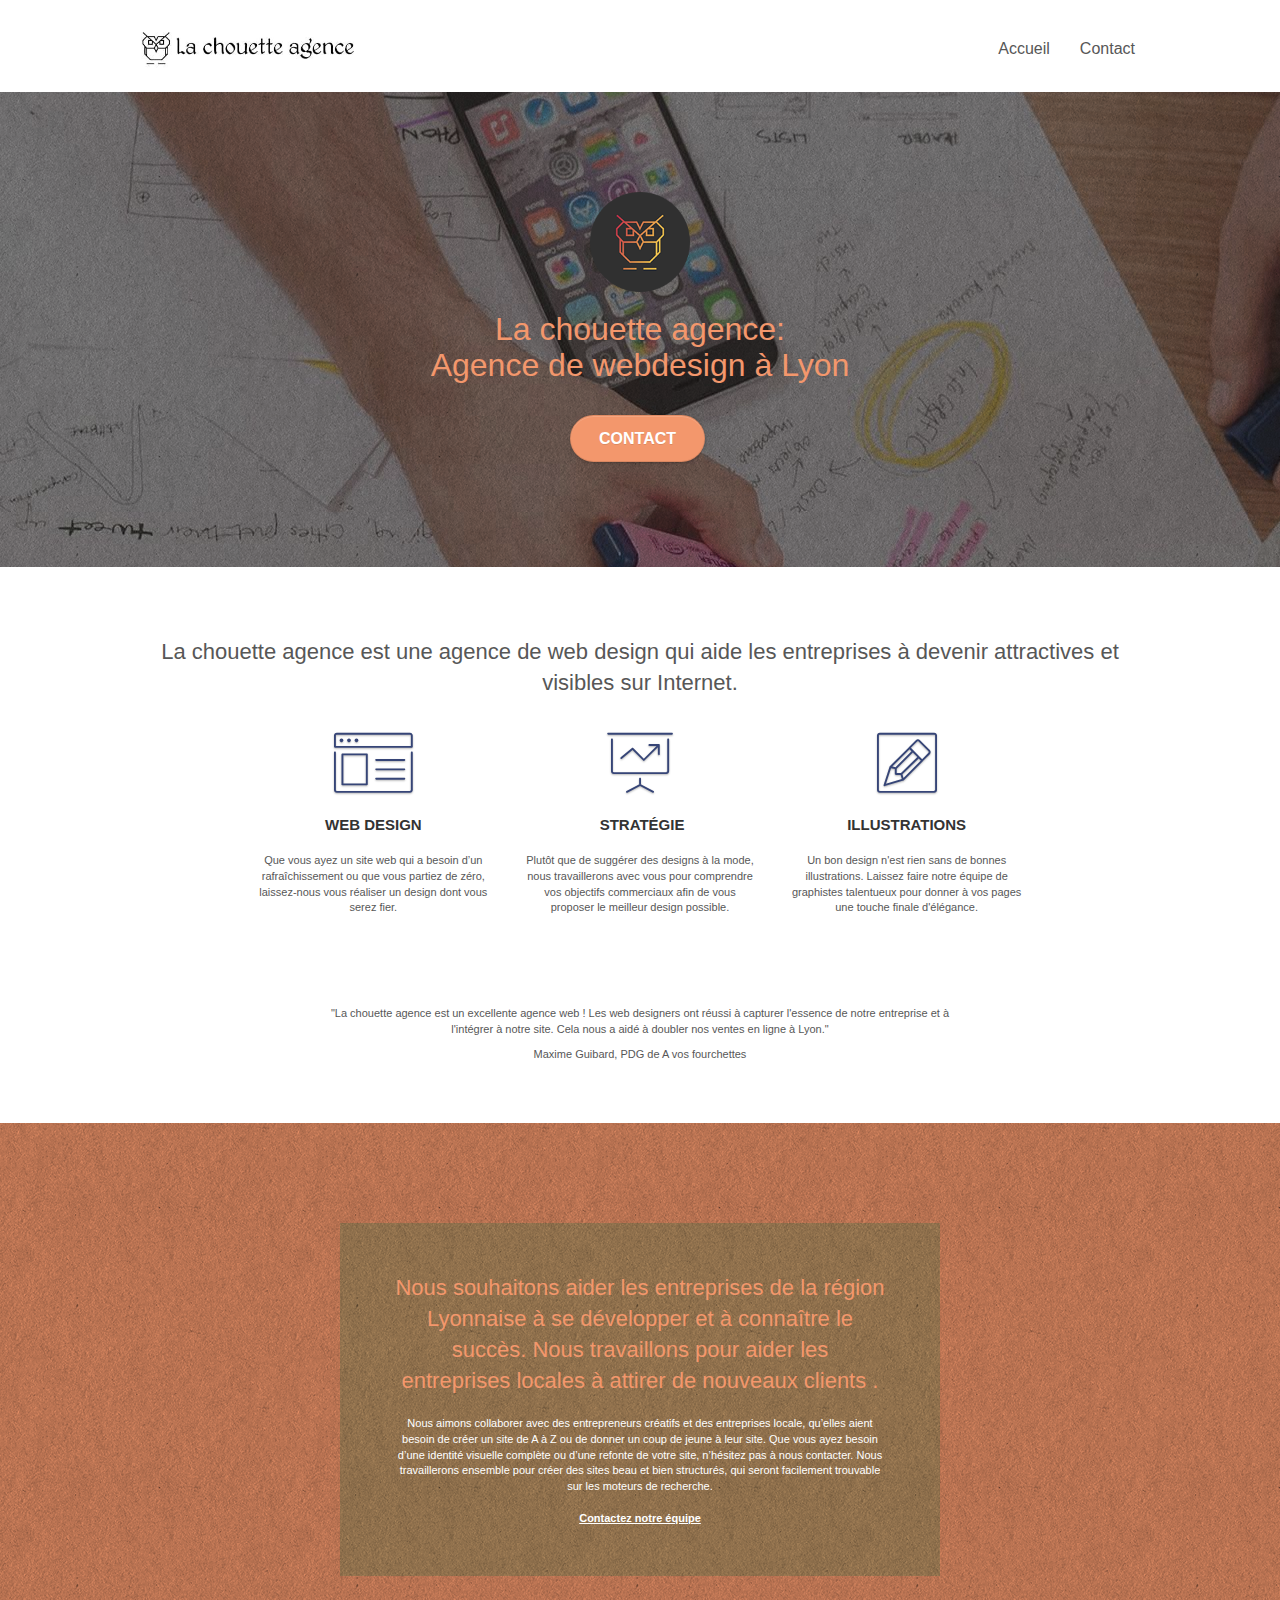
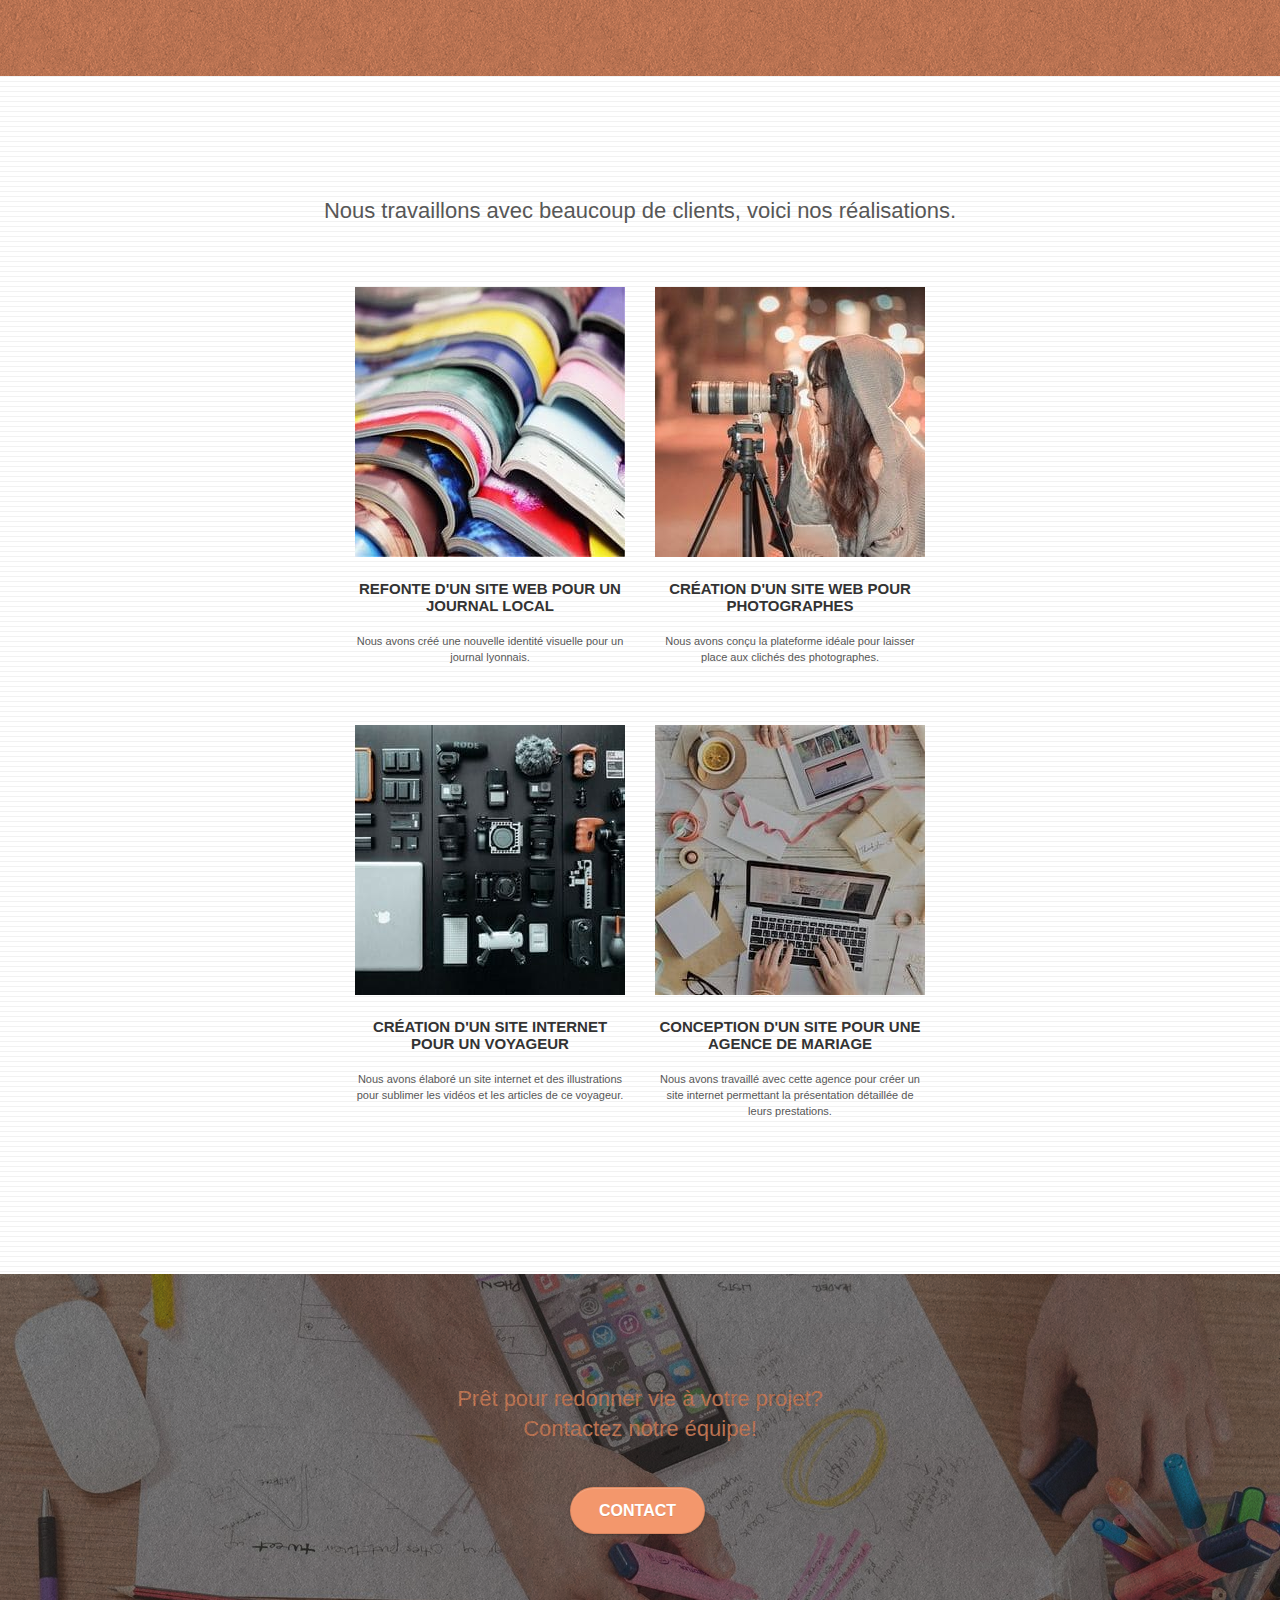
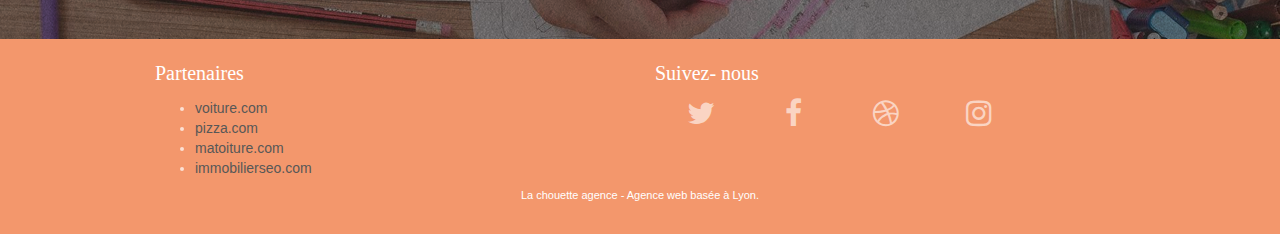
==== commit ef79ca27: "modification resposive petit media" ====
--- a/index.html
+++ b/index.html
@@ -5,12 +5,24 @@
     <meta name="description" content="La Chouette Agence est une entreprise de webdesign basée à Lyon. Nous accompagnons les entreprises locales lyonnaises dans la création de leur site web avec l'aide de nos talentueux graphistes, développeurs et spécialistes SEO.">
     <meta name="viewport" content="width=device-width, initial-scale=1.0, viewport-fit=cover">
 
-    <link rel="shortcut icon" type="image/png" href="favicon.jpg">
-	<link rel="stylesheet" type="text/css" href="./css/bootstrap.css">
+    <link rel="shortcut icon" type="image/png" href="favicon.png">
+	<link rel="stylesheet" type="text/css" href="css/bootstrap.css">
 	<link rel="stylesheet" type="text/css" href="style.css">
-	<link rel="stylesheet" type="text/css" href="./css/font-awesome.css">
-    <link rel="stylesheet" type="text/css" href="./css/et-line.css">
-    
+	<link rel="stylesheet" type="text/css" href="css/font-awesome.css">
+	<link rel="stylesheet" type="text/css" href="css/et-line.css">
+	
+    <!-- Twitter Card data -->
+	<meta name="twitter:card" content="summary_large_image">
+	<meta name="twitter:site" content="@publisher_handle">
+	<meta name="twitter:title" content="La Chouette Agence - Meilleure entreprise de webdesign à Lyon">
+	<meta name="twitter:description"
+		content="La Chouette Agence est une entreprise de webdesign basée à Lyon. Nous accompagnons les entreprises locales lyonnaises dans la création de leur site web.">
+	<meta name="twitter:creator" content="@author_handle">
+
+	<!-- Twitter summary card with large image must be at least 280x150px -->
+	<meta name="twitter:image" content="https://i.imgur.com/N0GFNYv.png">
+	<meta name="twitter:image:alt" content="photo d'une chouette vue de près">
+
 	<!-- Open Graph data -->
 	<meta property="og:title" content="La Chouette Agence - Meilleure entreprise de webdesign à Lyon" />
 	<meta property="og:type" content="website" />
@@ -28,7 +40,7 @@
     <title>La chouette agence ,meilleure agence webdesign à lyon</title>
 
     <!-- Analytics  -->
-    <!-- mettre balise google analytics( creation de compte necessaire) -->
+    <meta name="google-site-verification" content="zksU67PyDI2oQMNs8riUAJfEHwGQrb4HhmR0JviT7wQ" />
  
 </head>
 <body>
@@ -40,7 +52,7 @@
 	<div class="container bloc-sm">
 		<nav class="navbar row">
 			<div class="navbar-header">
-				<a class="navbar-brand" href="index.html"><img src="img/la-chouette-agence.png" alt="paris web design logo agence web meilleure agence" height="40" /></a>
+				<a class="navbar-brand" href="index.html"><img src="img/la-chouette-agence.jpg"  alt="logo chouette agence" height="40" /></a>
 				<button id="nav-toggle" type="button" class="ui-navbar-toggle navbar-toggle" data-toggle="collapse" data-target=".navbar-1">
 					<span class="sr-only">Toggle navigation</span><span class="icon-bar"></span><span class="icon-bar"></span><span class="icon-bar"></span>
 				</button>
@@ -51,7 +63,7 @@
 						<a href="index.html">Accueil</a>
 					</li>
 					<li>
-						<a href="contact.html">contact</a>
+						<a aria-label="contact"  href="contact.html">Contact</a>
 					</li>
 				</ul>
 			</div>
@@ -70,7 +82,7 @@
 					La chouette agence: <br>Agence de webdesign à Lyon 
 				</h1>
 				<div class="text-center">
-					<a href="contact.html" class="btn btn-lg btn-clean btn-rd cta-hero btn-atomic-tangerine" id="cta-hero">Contact</a>
+					<a href="contact.html" aria-label="contact" class="btn btn-lg btn-clean btn-rd cta-hero btn-atomic-tangerine" id="cta-hero">Contact</a>
 				</div>
 			</div>
 		</div>
@@ -83,7 +95,7 @@
 	<div class="container bloc-md">
 		<div class="row">
 			<div class="col-sm-12 text-center">
-				<img alt="agence web, agence web paris, web design paris, stratégie web" src="img/title.png" />
+				<H2>La chouette agence est une agence de web design qui aide les entreprises à devenir attractives et visibles sur Internet.</H2>
 			</div>
 		</div>
 		<div class="row voffset-lg med-width-whitespace">
@@ -123,8 +135,8 @@
 		</div>
 		<div class="row voffset-lg voffset">
 			<div class="col-xs-12 col-md-8 col-md-offset-2 text-center">
-				<img alt="agence web, agence web paris, web design paris, stratégie web" src="img/citation.png" />
-
+				<p class="citation">"La chouette agence est un excellente agence web ! Les web designers ont réussi à capturer l'essence de notre entreprise et à l'intégrer à notre site. Cela nous a aidé à doubler nos ventes en ligne à Lyon."</p>
+				<p class="auteur">Maxime Guibard, PDG de A vos fourchettes</p>
 			</div>
 		</div>
 	</div>
@@ -140,7 +152,7 @@
 					Nous souhaitons aider les entreprises de la région Lyonnaise à se développer et à connaître le succès. Nous travaillons pour aider les entreprises locales à attirer de nouveaux clients .<br>
 				</h2>
 				<p class="text-center white">
-					Nous aimons collaborer avec des entrepreneurs créatifs et des entreprises locale, qu’elles aient besoin de créer un site de A à Z ou de donner un coup de jeune à leur site. Que vous ayez besoin d’une identité visuelle complète ou d’une refonte de votre site, n’hésitez pas à nous contacter. Nous travaillerons ensemble pour créer des sites beau et bien structurés, qui seront facilement trouvable sur les moteurs de recherche. <br><br><a class="ltc-white bold-link" href="contact.html">Contactez notre équipe</a><br>
+					Nous aimons collaborer avec des entrepreneurs créatifs et des entreprises locale, qu’elles aient besoin de créer un site de A à Z ou de donner un coup de jeune à leur site. Que vous ayez besoin d’une identité visuelle complète ou d’une refonte de votre site, n’hésitez pas à nous contacter. Nous travaillerons ensemble pour créer des sites beau et bien structurés, qui seront facilement trouvable sur les moteurs de recherche. <br><br><a aria-label="contact" class="ltc-white bold-link" href="contact.html">Contactez notre équipe</a><br>
 				</p>
 			</div>
 		</div>
@@ -153,7 +165,7 @@
 	<div class="container bloc-lg">
 		<div class="row">
 			<div class="col-sm-12 text-center">
-				<img alt="agence web, agence web paris, web design paris, stratégie web" src="img/title2.png" />
+				<h2>Nous travaillons avec beaucoup de clients, voici nos réalisations.</H2>
 			</div>
 		</div>
 		<div class="row tight-width-whitespace portfolio-row">
@@ -178,7 +190,7 @@
 		</div>
 		<div class="row tight-width-whitespace portfolio-row">
 			<div class="col-sm-6">
-				<a href="#" data-lightbox="img/3.bmp" data-gallery-id="gallery-1" data-caption="Création d'un site internet pour un voyageur" data-frame="snapshot-lb"><img src="img/3.bmp" class="img-responsive portfolio-thumb" alt="paris web design logo agence web meilleure agence, Création d'un site web pour voyageur"/></a>
+				<a href="#" data-lightbox="img/3.jpg" data-gallery-id="gallery-1" data-caption="Création d'un site internet pour un voyageur" data-frame="snapshot-lb"><img src="img/3.jpg" class="img-responsive portfolio-thumb" alt="paris web design logo agence web meilleure agence, Création d'un site web pour voyageur"/></a>
 				<h3 class="mg-md text-center">
 					Création d'un site internet pour un voyageur
 				</h3>
@@ -187,7 +199,7 @@
 				</p>
 			</div>
 			<div class="col-sm-6">
-				<a href="#" data-lightbox="img/4.bmp" data-gallery-id="gallery-1" data-caption="Conception d'un site pour une agence de mariage" data-frame="snapshot-lb"><img src="img/4.bmp" class="img-responsive portfolio-thumb" alt="paris web design logo agence web meilleure agence, Création d'un site web pour agence de mariage" /></a>
+				<a href="#" data-lightbox="img/4.jpg" data-gallery-id="gallery-1" data-caption="Conception d'un site pour une agence de mariage" data-frame="snapshot-lb"><img src="img/4.jpg" class="img-responsive portfolio-thumb" alt="paris web design logo agence web meilleure agence, Création d'un site web pour agence de mariage" /></a>
 				<h3 class="mg-md text-center">
 					Conception d'un site pour une agence de mariage
 				</h3>
@@ -204,11 +216,9 @@
 <div class="bloc bgc-dark-slate-blue bg-banniere d-bloc bloc-bg-texture texture-paper" id="bloc-5-cta">
 	<div class="container bloc-lg">
 		<div class="row">
-			<h2 class="mg-md text-center tc-white">
-				Prêt pour redonner vie à votre projet ?<br>Contactez notre équipe !
-			</h2>
+			<h2 class="mg-md text-center tc-white">Prêt pour redonner vie à votre projet?<br>Contactez notre équipe!</h2>
 			<div class="col-sm-12 text-center">
-				<a href="page2.html" class="btn btn-atomic-tangerine btn-clean btn-rd btn-lg cta-hero">Contact</a>
+				<a aria-label="contact" href="contact.html" class="btn btn-atomic-tangerine btn-clean btn-rd btn-lg cta-hero">Contact</a>
 			</div>
 		</div>
 	</div>
@@ -220,73 +230,40 @@
 	<div class="container bloc-sm">
 		<div class="row">
 			<div class="col-sm-12">
-				<p class="text-center white">
-					La chouette agence - Agence web basée à Lyon.<br>
-				</p>
-				<div class="row row-no-gutters social">
-					<div class="col-sm-3">
-						<div class="text-center">
-							<a class="social" href="index.html"><span class="fa fa-twitter icon-md"></span></a>
-						</div>
-					</div>
-					<div class="col-sm-3">
-						<div class="text-center">
-							<a class="social" href="index.html"><span class="fa fa-facebook icon-md"></span></a>
-						</div>
-					</div>
-					<div class="col-sm-3">
-						<div class="text-center">
-							<a class="social" href="index.html"><span class="fa fa-dribbble icon-md"></span></a>
-						</div>
-					</div>
-					<div class="col-sm-3">
-						<div class="text-center">
-							<a class="social" href="index.html"><span class="fa fa-instagram icon-md"></span></a>
-						</div>
-					</div>
-					<div class="keywords" style="color:#F3976C;">Agence web à paris, stratégie web, web design, illustrations, design de site web, site web, web, internet, site internet, site</div>
-				</div>
-				<div class="row">
-					<div class="col-sm-4">
-						Partenaires
-							<ul>
-								<li><a href="voiture.com">voiture.com</a></li>
-								<li><a href="pizza.com">pizza.com</a></li>
-								<li><a href="matoiture.com">matoiture.com</a></li>
-								<li><a href="immobilierseo.com">immobilierseo.com</a></li>
-							</ul>		
-					</div>
-					<div class="col-sm-4">
-						Annuaires liste 1
+				<div class="col-sm-6">
+					<p class="footer-col-title">Partenaires</p> 
 						<ul>
-							<li><a href="annuaireagence.com">annuaireagence.com</a></li>
-							<li><a href="annuaireseo.com">annuaireseo.com</a></li>
-							<li><a href="annuairemarketing.com">annuairemarketing.com</a></li>
-							<li><a href="123seoture.com">123seo.com</a></li>
-							<li><a href="123site.com">123site.com</a></li>
-							<li><a href="annuairewordpress.com">annuairewordpress.com</a></li>
-							<li><a href="listeagence.com">listeagence.com</a></li>
-							<li><a href="meilleuresagencesparis.com">meilleuresagencesparis.com</a></li>
-							<li><a href="listeseo.com">listeseo.com</a></li>
-						</ul>
-					</div>
-					<div class="col-sm-4">
-						Annuaires liste 2
-						<ul>
-							<li><a href="betterseo.com">betterseo.com</a></li>
-							<li><a href="ameliorerseo.com">ameliorerseo.com</a></li>
-							<li><a href="seojuicelien.com">seojuicelien.com</a></li>
-							<li><a href="meilleursliens.com">meilleursliens.com</a></li>
-							<li><a href="liensagogo.com">liensagogo.com</a></li>
-							<li><a href="backlink.com">backlink.com</a></li>
-							<li><a href="linkjuiceannuaire.com">linkjuiceannuaire.com</a></li>
-							<li><a href="remontersurgoogle.com">remontersurgoogle.com</a></li>
-							<li><a href="vraiseofiable.com">vraiseofiable.com</a></li>
-						</ul>
-					</div>
-				</div>
-			</div>
-		</div>
+							<li><a href="voiture.com">voiture.com</a></li>
+							<li><a href="pizza.com">pizza.com</a></li>
+							<li><a href="matoiture.com">matoiture.com</a></li>
+							<li><a href="immobilierseo.com">immobilierseo.com</a></li>
+						</ul>		
+				</div>
+				<div class="col-sm-6 row-no-gutters social">
+					<p class="footer-col-title">Suivez- nous</p>
+					<div class="col-sm-3">
+						<div class="text-center">
+							<a class="social"><span  href="#" class="fa fa-twitter icon-md"></span></a>
+						</div>
+					</div>
+					<div class="col-sm-3">
+						<div class="text-center">
+							<a class="social"><span  href="#" class="fa fa-facebook icon-md"></span></a>
+						</div>
+					</div>
+					<div class="col-sm-3">
+						<div class="text-center">
+							<a class="social"><span  href="#" class="fa fa-dribbble icon-md"></span></a>
+						</div>
+					</div>
+					<div class="col-sm-3">
+						<div class="text-center">
+							<a class="social"><span  href="#" class="fa fa-instagram icon-md"></span></a>
+						</div>
+					</div>
+				</div>
+			</div>
+			<p class="text-center white">La chouette agence - Agence web basée à Lyon.</p>
 	</div>
 </div>
 <!-- Footer - bloc-8 END -->
--- a/style.css
+++ b/style.css
@@ -5,6 +5,10 @@
     overflow-x: hidden;
     -webkit-font-smoothing: antialiased;
     -moz-osx-font-smoothing: grayscale;
+}
+adress{
+    margin: 10px;
+    font-size: 15px;
 }
 
 a,
@@ -704,7 +708,13 @@
     margin: auto auto auto auto;
 }
 
-h2 {
+.footer-col-title{
+    color: #FFFFFF!important;
+    font-size: 20px;
+    font-family: "Open Sans";
+}
+
+h2  {
     font-size: 22px;
     line-height: 1.4em;
 }
@@ -822,7 +832,7 @@
 }
 
 .bg-presentation {
-    background-image: url("img/image-de-presentation.bmp");
+    background-image: url("img/image-de-presentation.jpg");
 }
 
 @media (max-width: 1024px) {
@@ -894,8 +904,9 @@
         overflow-x: hidden;
         position: relative;
     }
+    
     h1,
-    h2,
+   
     h3,
     h4,
     h5,
@@ -905,6 +916,8 @@
         padding-left: 10px!important;
         padding-right: 10px!important;
     }
+    
+
     .b-parallax {
         background-attachment: scroll;
     }
@@ -1026,6 +1039,15 @@
         width: 180px;
         height: 320px;
     }
+    .footer-col-title {
+        text-align: center;
+    }
+    .img-responsive{
+        display: inline;
+    }
+    
+   
+
 }
 
 @media (max-width: 400px) {
@@ -1039,4 +1061,7 @@
     .bloc-mob-center-text {
         text-align: center;
     }
+    h2{
+        font-size: 20px;
+    }
 }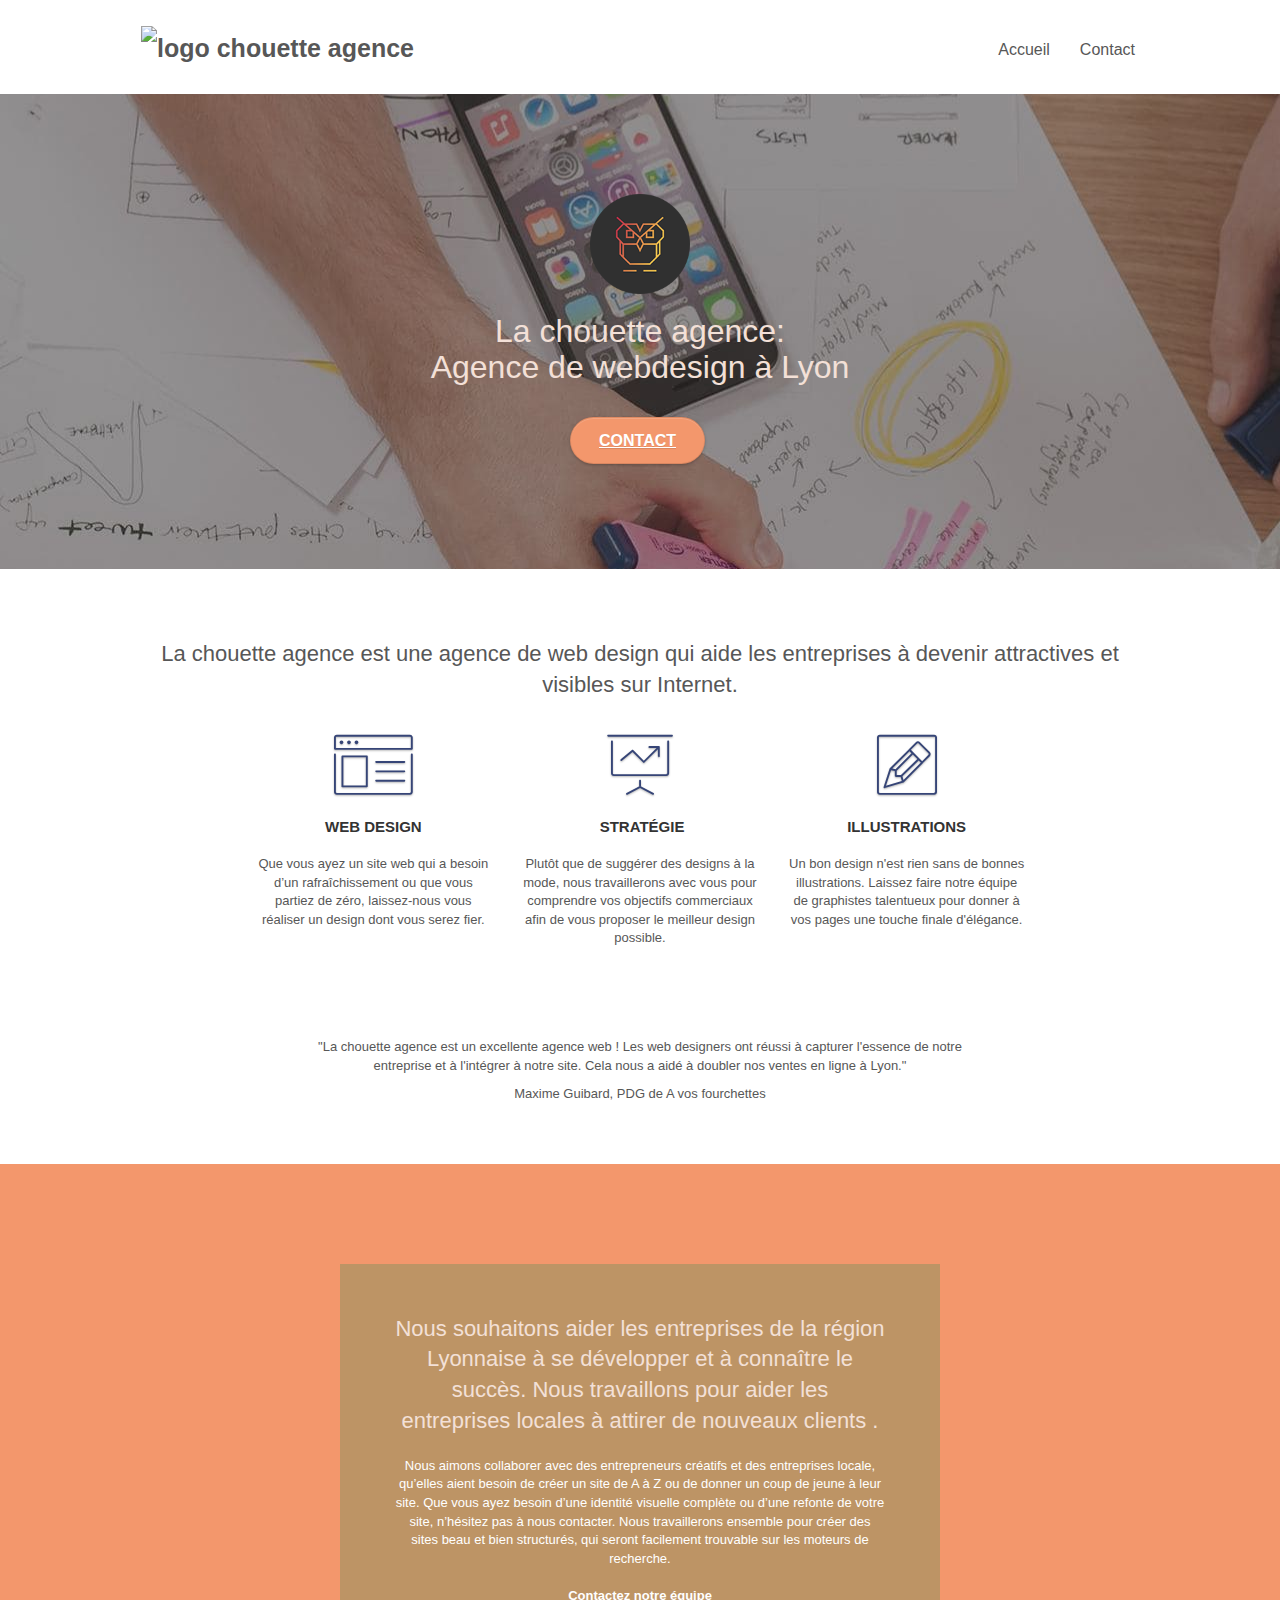
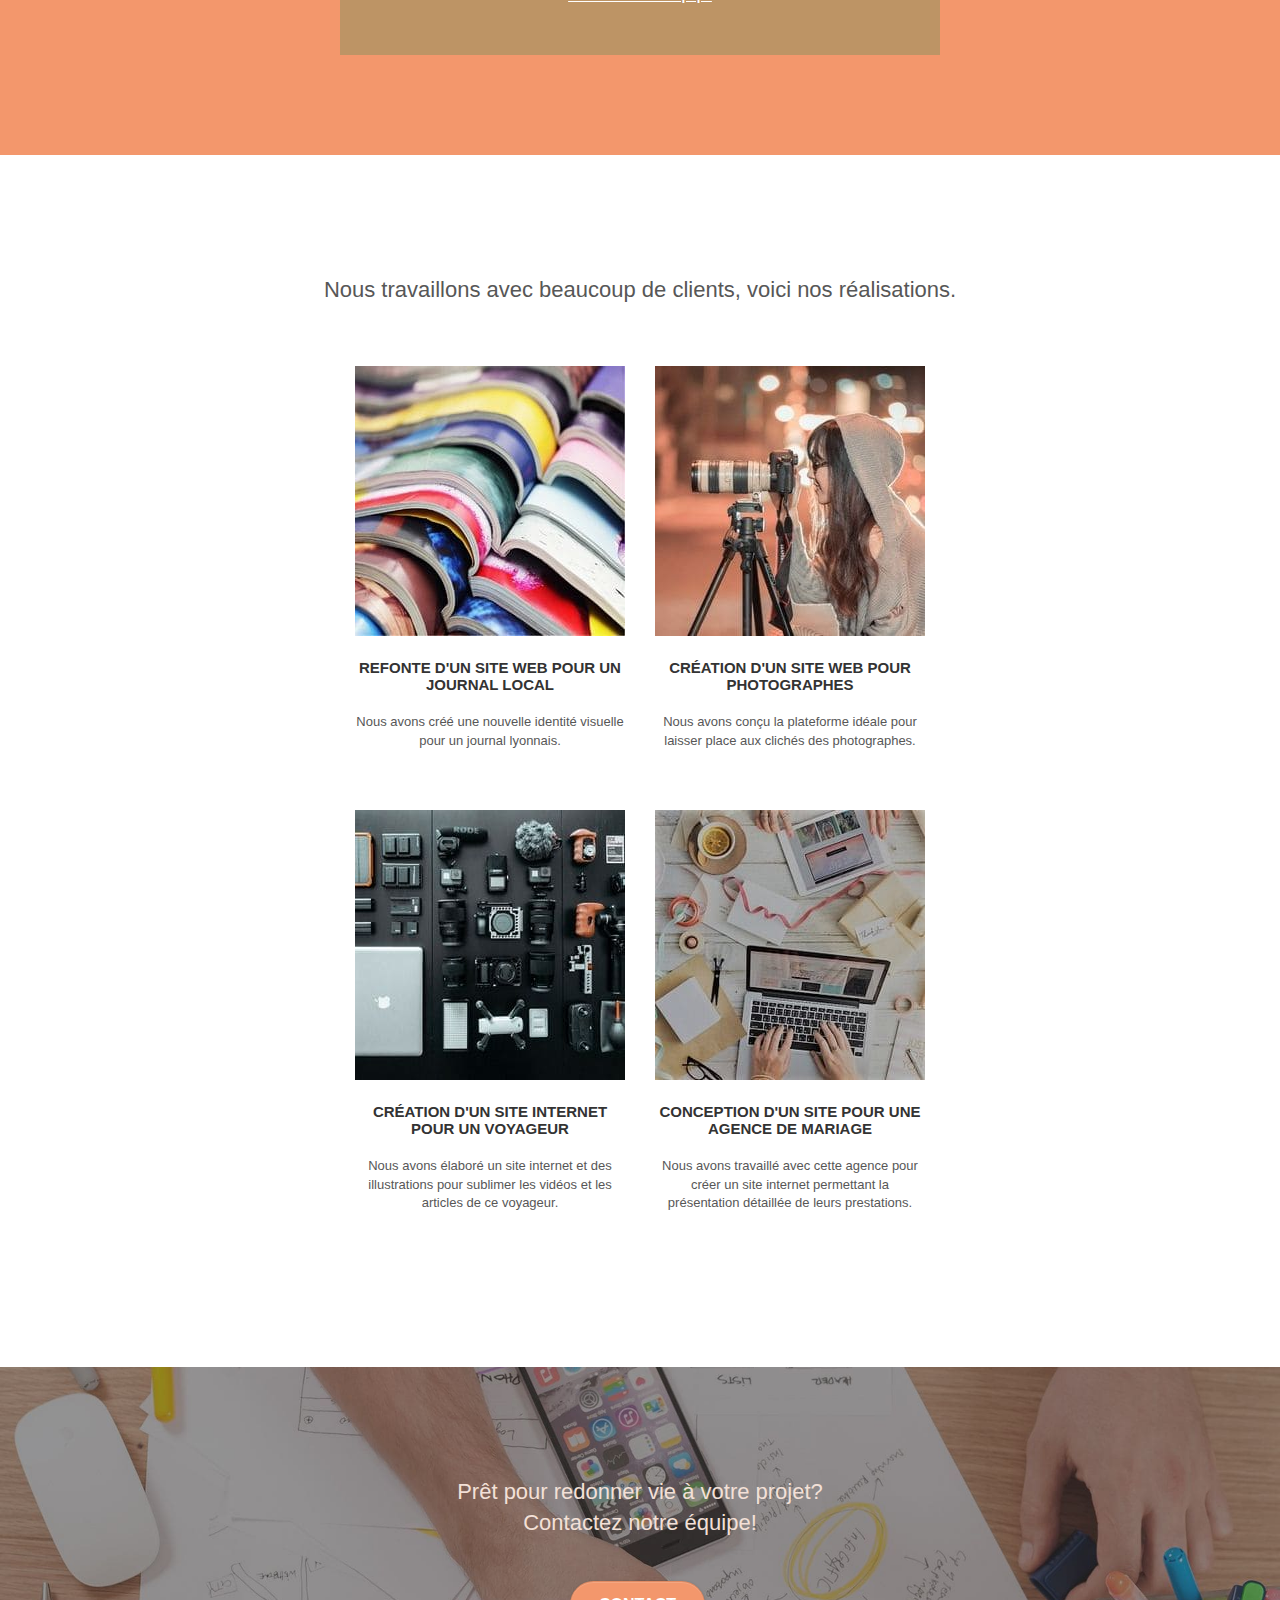
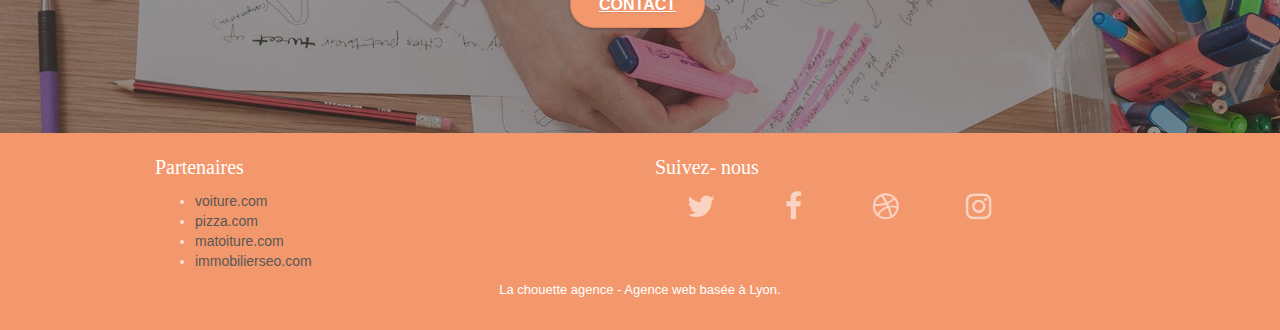
==== commit 8d887215: "modif suite validation W3C" ====
--- a/index.html
+++ b/index.html
@@ -5,11 +5,12 @@
     <meta name="description" content="La Chouette Agence est une entreprise de webdesign basée à Lyon. Nous accompagnons les entreprises locales lyonnaises dans la création de leur site web avec l'aide de nos talentueux graphistes, développeurs et spécialistes SEO.">
     <meta name="viewport" content="width=device-width, initial-scale=1.0, viewport-fit=cover">
 
-    <link rel="shortcut icon" type="image/png" href="favicon.png">
-	<link rel="stylesheet" type="text/css" href="css/bootstrap.css">
+    <link rel="shortcut icon" type="image/png" href="favicon.jpg">
+	<link rel="stylesheet" type="text/css" href="css/bootstrap-min.css">
 	<link rel="stylesheet" type="text/css" href="style.css">
-	<link rel="stylesheet" type="text/css" href="css/font-awesome.css">
-	<link rel="stylesheet" type="text/css" href="css/et-line.css">
+	<link rel="stylesheet" type="text/css" href="css/font-awesome-min.css">
+	<link rel="stylesheet" type="text/css" href="css/et-line-min.css">
+	
 	
     <!-- Twitter Card data -->
 	<meta name="twitter:card" content="summary_large_image">
@@ -27,15 +28,11 @@
 	<meta property="og:title" content="La Chouette Agence - Meilleure entreprise de webdesign à Lyon" />
 	<meta property="og:type" content="website" />
 	<meta property="og:url" content="https://lliolla.github.io/P4-chouette/" />
-	<meta property="og:image" content="favicon.png" />
+	<meta property="og:image" content="favicon.jpg" />
 	<meta property="og:description"
 		content="La Chouette Agence est une entreprise de webdesign basée à Lyon. Nous accompagnons les entreprises locales lyonnaises dans la création de leur site web." />
     
-	<script src="./js/jquery-2.1.0.js"></script>
-	<script src="./js/bootstrap.js"></script>
-	<script src="./js/blocs.js"></script>
-	<script src="./js/jquery.touchSwipe.js" defer></script>
-	<script src="./js/gmaps.js"></script>
+	
 
     <title>La chouette agence ,meilleure agence webdesign à lyon</title>
 
@@ -47,230 +44,235 @@
 <!-- Principal conteneur -->
 <div class="page-container">
     
-<!-- bloc-0 -->
-<div class="bloc bgc-white l-bloc " id="bloc-0">
-	<div class="container bloc-sm">
-		<nav class="navbar row">
-			<div class="navbar-header">
-				<a class="navbar-brand" href="index.html"><img src="img/la-chouette-agence.jpg"  alt="logo chouette agence" height="40" /></a>
-				<button id="nav-toggle" type="button" class="ui-navbar-toggle navbar-toggle" data-toggle="collapse" data-target=".navbar-1">
-					<span class="sr-only">Toggle navigation</span><span class="icon-bar"></span><span class="icon-bar"></span><span class="icon-bar"></span>
-				</button>
-			</div>
-			<div class="collapse navbar-collapse navbar-1 special-dropdown-nav">
-				<ul class="site-navigation nav navbar-nav">
-					<li>
-						<a href="index.html">Accueil</a>
-					</li>
-					<li>
-						<a aria-label="contact"  href="contact.html">Contact</a>
-					</li>
-				</ul>
-			</div>
-		</nav>
-	</div>
-</div>
-<!-- bloc-0 END -->
-
-<!-- bloc-1-presentation -->
-<div class="bloc bgc-dark-slate-blue bg-banniere d-bloc bg-t-edge bloc-bg-texture texture-paper b-parallax" id="bloc-1-hero">
-	<div class="container bloc-lg">
-		<div class="row tight-width-whitespace">
-			<div class="col-sm-12">
-				<img src="img/logo.png" class="center-block image-resize-mode" width="100" alt="La chouette agence, agence web paris, création logo paris" />
-				<h1 class="text-center hero-bloc-text tc-white ">
-					La chouette agence: <br>Agence de webdesign à Lyon 
-				</h1>
-				<div class="text-center">
-					<a href="contact.html" aria-label="contact" class="btn btn-lg btn-clean btn-rd cta-hero btn-atomic-tangerine" id="cta-hero">Contact</a>
-				</div>
-			</div>
-		</div>
-	</div>
-</div>
-<!-- bloc-1-presentation END -->
-
-<!-- bloc-2-services -->
-<div class="bloc bgc-white l-bloc" id="bloc-2-services">
-	<div class="container bloc-md">
-		<div class="row">
-			<div class="col-sm-12 text-center">
-				<H2>La chouette agence est une agence de web design qui aide les entreprises à devenir attractives et visibles sur Internet.</H2>
-			</div>
-		</div>
-		<div class="row voffset-lg med-width-whitespace">
-			<div class="col-sm-4">
-				<div class="text-center">
-					<span class="et-icon-browser sm-shadow icon-dark-slate-blue icons icon-lg"></span>
-				</div>
-				<h3 class="mg-md text-center">
-					Web design
-				</h3>
-				<p class="text-center ">
-					Que vous ayez un site web qui a besoin d&rsquo;un rafraîchissement ou que vous partiez de zéro, laissez-nous vous réaliser un design dont vous serez fier.
-				</p>
-			</div>
-			<div class="col-sm-4">
-				<div class="text-center">
-					<span class="et-icon-presentation sm-shadow icon-dark-slate-blue icons icon-lg"></span>
-				</div>
-				<h3 class="mg-md text-center">
-					&nbsp;Stratégie
-				</h3>
-				<p class="text-center ">
-					Plutôt que de suggérer des designs à la mode, nous travaillerons avec vous pour comprendre vos objectifs commerciaux afin de vous proposer le meilleur design possible.<br>
-				</p>
-			</div>
-			<div class="col-sm-4">
-				<div class="text-center">
-					<span class="et-icon-edit sm-shadow icon-dark-slate-blue icons icon-lg"></span>
-				</div>
-				<h3 class="mg-md text-center">
-					Illustrations
-				</h3>
-				<p class="text-center ">
-					Un bon design n'est rien sans de bonnes illustrations. Laissez faire notre équipe de graphistes talentueux pour donner à vos pages une touche finale d'élégance.
-				</p>
-			</div>
-		</div>
-		<div class="row voffset-lg voffset">
-			<div class="col-xs-12 col-md-8 col-md-offset-2 text-center">
-				<p class="citation">"La chouette agence est un excellente agence web ! Les web designers ont réussi à capturer l'essence de notre entreprise et à l'intégrer à notre site. Cela nous a aidé à doubler nos ventes en ligne à Lyon."</p>
-				<p class="auteur">Maxime Guibard, PDG de A vos fourchettes</p>
-			</div>
-		</div>
-	</div>
-</div>
-<!-- bloc-2-services END -->
-
-<!-- bloc-3-what-i-do -->
-<div class="bloc tc-white bgc-atomic-tangerine bg-presentation d-bloc bloc-bg-texture texture-paper b-parallax" id="bloc-3-what-i-do">
-	<div class="container bloc-lg">
-		<div class="row tight-width-whitespace black-background">
-			<div class="col-sm-12">
-				<h2 class="mg-md text-center tc-white">
-					Nous souhaitons aider les entreprises de la région Lyonnaise à se développer et à connaître le succès. Nous travaillons pour aider les entreprises locales à attirer de nouveaux clients .<br>
-				</h2>
-				<p class="text-center white">
-					Nous aimons collaborer avec des entrepreneurs créatifs et des entreprises locale, qu’elles aient besoin de créer un site de A à Z ou de donner un coup de jeune à leur site. Que vous ayez besoin d’une identité visuelle complète ou d’une refonte de votre site, n’hésitez pas à nous contacter. Nous travaillerons ensemble pour créer des sites beau et bien structurés, qui seront facilement trouvable sur les moteurs de recherche. <br><br><a aria-label="contact" class="ltc-white bold-link" href="contact.html">Contactez notre équipe</a><br>
-				</p>
-			</div>
-		</div>
-	</div>
-</div>
-<!-- bloc-3-what-i-do END -->
-
-<!-- bloc-4-portfolio -->
-<div class="bloc bgc-white bg-lines-h2-bg bg-repeat l-bloc" id="bloc-4-portfolio">
-	<div class="container bloc-lg">
-		<div class="row">
-			<div class="col-sm-12 text-center">
-				<h2>Nous travaillons avec beaucoup de clients, voici nos réalisations.</H2>
-			</div>
-		</div>
-		<div class="row tight-width-whitespace portfolio-row">
-			<div class="col-sm-6">
-				<a href="#" data-lightbox="img/1.jpg" data-gallery-id="gallery-1" data-caption="Refonte d'un site web pour un journal local" data-frame="snapshot-lb"><img src="img/1.jpg" alt="paris web design logo agence web meilleure agence et refonte site web journal" class="img-responsive portfolio-thumb" /></a>
-				<h3 class="mg-md text-center">
-					Refonte d'un site web pour un journal local
-				</h3>
-				<p class="text-center">
-					Nous avons créé une nouvelle identité visuelle pour un journal lyonnais.
-				</p>
-			</div>
-			<div class="col-sm-6">
-				<a href="#" data-lightbox="img/2.jpg" data-gallery-id="gallery-1" data-caption="Création d'un site web pour photographes" data-frame="snapshot-lb"><img src="img/2.jpg" class="img-responsive portfolio-thumb" alt="paris web design logo agence web meilleure agence, Création d'un site web pour photographes" /></a>
-				<h3 class="mg-md text-center">
-					Création d'un site web pour photographes
-				</h3>
-				<p class="text-center">
-					Nous avons conçu la plateforme idéale pour laisser place aux clichés des photographes.
-				</p>
-			</div>
-		</div>
-		<div class="row tight-width-whitespace portfolio-row">
-			<div class="col-sm-6">
-				<a href="#" data-lightbox="img/3.jpg" data-gallery-id="gallery-1" data-caption="Création d'un site internet pour un voyageur" data-frame="snapshot-lb"><img src="img/3.jpg" class="img-responsive portfolio-thumb" alt="paris web design logo agence web meilleure agence, Création d'un site web pour voyageur"/></a>
-				<h3 class="mg-md text-center">
-					Création d'un site internet pour un voyageur
-				</h3>
-				<p class="text-center">
-					Nous avons élaboré un site internet et des illustrations pour sublimer les vidéos et les articles de ce voyageur.
-				</p>
-			</div>
-			<div class="col-sm-6">
-				<a href="#" data-lightbox="img/4.jpg" data-gallery-id="gallery-1" data-caption="Conception d'un site pour une agence de mariage" data-frame="snapshot-lb"><img src="img/4.jpg" class="img-responsive portfolio-thumb" alt="paris web design logo agence web meilleure agence, Création d'un site web pour agence de mariage" /></a>
-				<h3 class="mg-md text-center">
-					Conception d'un site pour une agence de mariage
-				</h3>
-				<p class="text-center">
-					Nous avons travaillé avec cette agence pour créer un site internet permettant la présentation détaillée de leurs prestations.
-				</p>
-			</div>
-		</div>
-	</div>
-</div>
-<!-- bloc-4-portfolio END -->
-
-<!-- bloc-5-cta -->
-<div class="bloc bgc-dark-slate-blue bg-banniere d-bloc bloc-bg-texture texture-paper" id="bloc-5-cta">
-	<div class="container bloc-lg">
-		<div class="row">
-			<h2 class="mg-md text-center tc-white">Prêt pour redonner vie à votre projet?<br>Contactez notre équipe!</h2>
-			<div class="col-sm-12 text-center">
-				<a aria-label="contact" href="contact.html" class="btn btn-atomic-tangerine btn-clean btn-rd btn-lg cta-hero">Contact</a>
-			</div>
-		</div>
-	</div>
-</div>
-<!-- bloc-5-cta END -->
-
-<!-- Footer - bloc-8 -->
-<div class="bloc bgc-atomic-tangerine d-bloc" id="bloc-8">
-	<div class="container bloc-sm">
-		<div class="row">
-			<div class="col-sm-12">
-				<div class="col-sm-6">
-					<p class="footer-col-title">Partenaires</p> 
-						<ul>
-							<li><a href="voiture.com">voiture.com</a></li>
-							<li><a href="pizza.com">pizza.com</a></li>
-							<li><a href="matoiture.com">matoiture.com</a></li>
-							<li><a href="immobilierseo.com">immobilierseo.com</a></li>
-						</ul>		
-				</div>
-				<div class="col-sm-6 row-no-gutters social">
-					<p class="footer-col-title">Suivez- nous</p>
-					<div class="col-sm-3">
-						<div class="text-center">
-							<a class="social"><span  href="#" class="fa fa-twitter icon-md"></span></a>
-						</div>
-					</div>
-					<div class="col-sm-3">
-						<div class="text-center">
-							<a class="social"><span  href="#" class="fa fa-facebook icon-md"></span></a>
-						</div>
-					</div>
-					<div class="col-sm-3">
-						<div class="text-center">
-							<a class="social"><span  href="#" class="fa fa-dribbble icon-md"></span></a>
-						</div>
-					</div>
-					<div class="col-sm-3">
-						<div class="text-center">
-							<a class="social"><span  href="#" class="fa fa-instagram icon-md"></span></a>
-						</div>
-					</div>
-				</div>
-			</div>
-			<p class="text-center white">La chouette agence - Agence web basée à Lyon.</p>
-	</div>
-</div>
-<!-- Footer - bloc-8 END -->
-
+	<!-- bloc-0 -->
+	<div class="bloc bgc-white l-bloc " id="bloc-0">
+		<div class="container bloc-sm">
+			<nav class="navbar row">
+				<div class="navbar-header">
+					<a class="navbar-brand" href="index.html"><img src="img/la-chouette-agence.png"  alt="logo chouette agence" height="40" /></a>
+					<button id="nav-toggle" type="button" class="ui-navbar-toggle navbar-toggle" data-toggle="collapse" data-target=".navbar-1">
+						<span class="sr-only">Toggle navigation</span><span class="icon-bar"></span><span class="icon-bar"></span><span class="icon-bar"></span>
+					</button>
+				</div>
+				<div class="collapse navbar-collapse navbar-1 special-dropdown-nav">
+					<ul class="site-navigation nav navbar-nav">
+						<li>
+							<a href="index.html">Accueil</a>
+						</li>
+						<li>
+							<a aria-label="contact"  href="contact.html">Contact</a>
+						</li>
+					</ul>
+				</div>
+			</nav>
+		</div>
+	</div>
+	<!-- bloc-0 END -->
+
+	<!-- bloc-1-presentation -->
+	<div class="bloc bgc-dark-slate-blue bg-banniere d-bloc bg-t-edge bloc-bg-texture texture-paper b-parallax" id="bloc-1-hero">
+		<div class="container bloc-lg">
+			<div class="row tight-width-whitespace">
+				<div class="col-sm-12">
+					<img src="img/logo.png" class="center-block image-resize-mode" width="100" alt="La chouette agence, agence web Lyon" />
+					<h1 class="text-center hero-bloc-text tc-white ">
+						La chouette agence: <br>Agence de webdesign à Lyon 
+					</h1>
+					<div class="text-center">
+						<a href="contact.html" aria-label="contact" class="btn btn-lg btn-clean btn-rd cta-hero btn-atomic-tangerine" id="cta-hero">Contact</a>
+					</div>
+				</div>
+			</div>
+		</div>
+	</div>
+	<!-- bloc-1-presentation END -->
+
+	<!-- bloc-2-services -->
+	<div class="bloc bgc-white l-bloc" id="bloc-2-services">
+		<div class="container bloc-md">
+			<div class="row">
+				<div class="col-sm-12 text-center">
+					<H2>La chouette agence est une agence de web design qui aide les entreprises à devenir attractives et visibles sur Internet.</H2>
+				</div>
+			</div>
+			<div class="row voffset-lg med-width-whitespace">
+				<div class="col-sm-4">
+					<div class="text-center">
+						<span class="et-icon-browser sm-shadow icon-dark-slate-blue icons icon-lg"></span>
+					</div>
+					<h3 class="mg-md text-center">
+						Web design
+					</h3>
+					<p class="text-center ">
+						Que vous ayez un site web qui a besoin d&rsquo;un rafraîchissement ou que vous partiez de zéro, laissez-nous vous réaliser un design dont vous serez fier.
+					</p>
+				</div>
+				<div class="col-sm-4">
+					<div class="text-center">
+						<span class="et-icon-presentation sm-shadow icon-dark-slate-blue icons icon-lg"></span>
+					</div>
+					<h3 class="mg-md text-center">
+						&nbsp;Stratégie
+					</h3>
+					<p class="text-center ">
+						Plutôt que de suggérer des designs à la mode, nous travaillerons avec vous pour comprendre vos objectifs commerciaux afin de vous proposer le meilleur design possible.<br>
+					</p>
+				</div>
+				<div class="col-sm-4">
+					<div class="text-center">
+						<span class="et-icon-edit sm-shadow icon-dark-slate-blue icons icon-lg"></span>
+					</div>
+					<h3 class="mg-md text-center">
+						Illustrations
+					</h3>
+					<p class="text-center ">
+						Un bon design n'est rien sans de bonnes illustrations. Laissez faire notre équipe de graphistes talentueux pour donner à vos pages une touche finale d'élégance.
+					</p>
+				</div>
+			</div>
+			<div class="row voffset-lg voffset">
+				<div class="col-xs-12 col-md-8 col-md-offset-2 text-center">
+					<p class="citation">"La chouette agence est un excellente agence web ! Les web designers ont réussi à capturer l'essence de notre entreprise et à l'intégrer à notre site. Cela nous a aidé à doubler nos ventes en ligne à Lyon."</p>
+					<p class="auteur">Maxime Guibard, PDG de A vos fourchettes</p>
+				</div>
+			</div>
+		</div>
+	</div>
+	<!-- bloc-2-services END -->
+
+	<!-- bloc-3-what-i-do -->
+	<div class="bloc tc-white bgc-atomic-tangerine bg-presentation d-bloc bloc-bg-texture texture-paper b-parallax" id="bloc-3-what-i-do">
+		<div class="container bloc-lg">
+			<div class="row tight-width-whitespace black-background">
+				<div class="col-sm-12">
+					<h2 class="mg-md text-center tc-white">
+						Nous souhaitons aider les entreprises de la région Lyonnaise à se développer et à connaître le succès. Nous travaillons pour aider les entreprises locales à attirer de nouveaux clients .<br>
+					</h2>
+					<p class="text-center white">
+						Nous aimons collaborer avec des entrepreneurs créatifs et des entreprises locale, qu’elles aient besoin de créer un site de A à Z ou de donner un coup de jeune à leur site. Que vous ayez besoin d’une identité visuelle complète ou d’une refonte de votre site, n’hésitez pas à nous contacter. Nous travaillerons ensemble pour créer des sites beau et bien structurés, qui seront facilement trouvable sur les moteurs de recherche. <br><br><a aria-label="contact" class="ltc-white bold-link" href="contact.html">Contactez notre équipe</a><br>
+					</p>
+				</div>
+			</div>
+		</div>
+	</div>
+	<!-- bloc-3-what-i-do END -->
+
+	<!-- bloc-4-portfolio -->
+	<div class="bloc bgc-white bg-lines-h2-bg bg-repeat l-bloc" id="bloc-4-portfolio">
+		<div class="container bloc-lg">
+			<div class="row">
+				<div class="col-sm-12 text-center">
+					<h2>Nous travaillons avec beaucoup de clients, voici nos réalisations.</H2>
+				</div>
+			</div>
+			<div class="row tight-width-whitespace portfolio-row">
+				<div class="col-sm-6">
+					<a href="#" data-lightbox="img/1.jpg" data-gallery-id="gallery-1" data-caption="Refonte d'un site web pour un journal local" data-frame="snapshot-lb"><img src="img/1.jpg" alt="Lyon refonte site web journal" class="img-responsive portfolio-thumb" /></a>
+					<h3 class="mg-md text-center">
+						Refonte d'un site web pour un journal local
+					</h3>
+					<p class="text-center">
+						Nous avons créé une nouvelle identité visuelle pour un journal lyonnais.
+					</p>
+				</div>
+				<div class="col-sm-6">
+					<a href="#" data-lightbox="img/2.jpg" data-gallery-id="gallery-1" data-caption="Création d'un site web pour photographes" data-frame="snapshot-lb"><img src="img/2.jpg" class="img-responsive portfolio-thumb" alt=" Création d'un site web pour photographes" /></a>
+					<h3 class="mg-md text-center">
+						Création d'un site web pour photographes
+					</h3>
+					<p class="text-center">
+						Nous avons conçu la plateforme idéale pour laisser place aux clichés des photographes.
+					</p>
+				</div>
+			</div>
+			<div class="row tight-width-whitespace portfolio-row">
+				<div class="col-sm-6">
+					<a href="#" data-lightbox="img/3.jpg" data-gallery-id="gallery-1" data-caption="Création d'un site internet pour un voyageur" data-frame="snapshot-lb"><img src="img/3.jpg" class="img-responsive portfolio-thumb" alt="Création d'un site web pour voyageur"/></a>
+					<h3 class="mg-md text-center">
+						Création d'un site internet pour un voyageur
+					</h3>
+					<p class="text-center">
+						Nous avons élaboré un site internet et des illustrations pour sublimer les vidéos et les articles de ce voyageur.
+					</p>
+				</div>
+				<div class="col-sm-6">
+					<a href="#" data-lightbox="img/4.jpg" data-gallery-id="gallery-1" data-caption="Conception d'un site pour une agence de mariage" data-frame="snapshot-lb"><img src="img/4.jpg" class="img-responsive portfolio-thumb" alt=" Création d'un site web pour agence de mariage" /></a>
+					<h3 class="mg-md text-center">
+						Conception d'un site pour une agence de mariage
+					</h3>
+					<p class="text-center">
+						Nous avons travaillé avec cette agence pour créer un site internet permettant la présentation détaillée de leurs prestations.
+					</p>
+				</div>
+			</div>
+		</div>
+	</div>
+	<!-- bloc-4-portfolio END -->
+
+	<!-- bloc-5-cta -->
+	<div class="bloc bgc-dark-slate-blue bg-banniere d-bloc bloc-bg-texture texture-paper" id="bloc-5-cta">
+		<div class="container bloc-lg">
+			<div class="row">
+				<h2 class="mg-md text-center tc-white">Prêt pour redonner vie à votre projet?<br>Contactez notre équipe!</h2>
+				<div class="col-sm-12 text-center">
+					<a aria-label="contact" href="contact.html" class="btn btn-atomic-tangerine btn-clean btn-rd btn-lg cta-hero">Contact</a>
+				</div>
+			</div>
+		</div>
+	</div>
+	<!-- bloc-5-cta END -->
+
+	<!-- Footer - bloc-8 -->
+	<div class="bloc bgc-atomic-tangerine d-bloc" id="bloc-8">
+		<div class="container bloc-sm">
+			<div class="row">
+				<div class="col-sm-12">
+					<div class="col-sm-6 links ">
+						<p class="footer-col-title ">Partenaires</p> 
+							<ul class="liste">
+								<li><a href="voiture.com">voiture.com</a></li>
+								<li><a href="pizza.com">pizza.com</a></li>
+								<li><a href="matoiture.com">matoiture.com</a></li>
+								<li><a href="immobilierseo.com">immobilierseo.com</a></li>
+							</ul>		
+					</div>
+					<div class="col-sm-6 row-no-gutters social">
+						<p class="footer-col-title">Suivez- nous</p>
+						<div class="col-sm-3">
+							<div class="text-center">
+								<a class="social" href="index.html"><span class="fa fa-twitter icon-md"></span></a>
+							</div>
+						</div>
+						<div class="col-sm-3">
+							<div class="text-center">
+								<a class="social" href="index.html"><span class="fa fa-facebook icon-md"></span></a>
+							</div>
+						</div>
+						<div class="col-sm-3">
+							<div class="text-center">
+								<a class="social" href="index.html"><span class="fa fa-dribbble icon-md"></span></a>
+							</div>
+						</div>
+						<div class="col-sm-3">
+							<div class="text-center">
+								<a class="social" href="index.html"><span class="fa fa-instagram icon-md"></span></a>
+							</div>
+						</div>
+					</div>
+				</div>
+				<p class="text-center white">La chouette agence - Agence web basée à Lyon.</p>
+		</div>
+	</div>
+	<!-- Footer - bloc-8 END -->
+
+	</div>
 </div>
 <!-- Principal conteneur END -->
     
-
+	<script src="./js/jquery-2.1.0-min.js" defer></script>
+	<script src="./js/bootstrap-min.js" defer></script>
+	<script src="./js/blocs-min.js" defer></script>
+	<script src="./js/jquery.touchSwipe-min.js" defer></script>
+	<script src="./js/gmaps-min.js" defer></script>
 </body>
 </html>
--- a/style.css
+++ b/style.css
@@ -17,9 +17,10 @@
     outline: none!important;
 }
 
-a:hover {
-    text-decoration: none;
+a:hover, a:focus {
+    text-decoration: underline;
     cursor: pointer;
+    
 }
 
 #page-loading-blocs-notifaction {
@@ -30,7 +31,10 @@
     z-index: 100000;
     background: #FFFFFF url("img/pageload-spinner.gif") no-repeat center center;
 }
-
+.img{
+    width: 270px;
+    height: 270px;
+}
 .bloc {
     width: 100%;
     clear: both;
@@ -95,7 +99,7 @@
 }
 
 .texture-paper::before {
-    background: url("img/texture-paper.png");
+    background-image: url("img/texture-paper.jpg");
     background-size: 280px 280px;
 }
 
@@ -346,7 +350,7 @@
     border: 0px;
 }
 
-.navbar-toggle:hover {
+.navbar-toggle:hover, .navbar-toggle:focus {
     background: transparent!important;
 }
 
@@ -375,7 +379,8 @@
         -webkit-transform: translateY(-50%);
     }
     .nav > li .dropdown-menu a,
-    .nav > li .dropdown-menu a:hover {
+    .nav > li .dropdown-menu a:hover,
+    .nav > li .dropdown-menu a:focus{
         color: #484848;
     }
     .nav-invert .site-navigation {
@@ -681,7 +686,7 @@
 }
 
 p {
-    font-size: 11px;
+    font-size: 13px;
 }
 
 .tight-width-whitespace {
@@ -785,15 +790,16 @@
 }
 
 .tc-white {
-    color: #F3976C!important;
+    color: #f3e0d7!important;
 }
 
 .btn-atomic-tangerine {
     background: #F3976C;
     color: #FFFFFF!important;
-}
-
-.btn-atomic-tangerine:hover {
+    text-decoration: underline;
+}
+
+.btn-atomic-tangerine:hover,.btn-atomic-tangerine:focus {
     background: #c27956!important;
     color: #FFFFFF!important;
 }
@@ -820,11 +826,11 @@
 }
 
 .bg-dots-bg {
-    background-image: url("img/dots-bg.png");
+    background-image: url("img/dots-bg.jpg");
 }
 
 .bg-lines-h2-bg {
-    background-image: url("img/lines-h2-bg.png");
+    background-image: url("img/lines-h2-bg.jpg");
 }
 
 .bg-banniere {
@@ -897,6 +903,12 @@
         padding-left: constant(safe-area-inset-left);
         padding-right: constant(safe-area-inset-right);
     }
+    iframe{
+        display: block;
+        margin:auto;
+        width: 350px;
+    }
+   
 }
 
 @media (max-width: 767px) {
@@ -916,8 +928,9 @@
         padding-left: 10px!important;
         padding-right: 10px!important;
     }
-    
-
+    h2{
+        font-size: 18px;
+    }
     .b-parallax {
         background-attachment: scroll;
     }
@@ -944,7 +957,7 @@
         padding-left: 15px;
         width: 100%;
     }
-    .nav > li:hover {
+    .nav > li:hover, .nav > li:focus {
         background: rgba(0, 0, 0, .08);
     }
     .dropdown .dropdown a .caret {
@@ -1046,6 +1059,7 @@
         display: inline;
     }
     
+    
    
 
 }
@@ -1061,7 +1075,23 @@
     .bloc-mob-center-text {
         text-align: center;
     }
-    h2{
-        font-size: 20px;
-    }
+    
+    iframe{
+        display: block;
+        margin:auto;
+        width: 350px;
+    }
+    h2.form, adress{
+        text-align: center;
+        display: block;
+        margin-bottom: 20px;
+    }
+    ul.liste{
+     width:50%;
+     margin:   auto  auto 30PX auto;
+     
+      }
+     
+    
+   
 }--- a/css/et-line-min.css
+++ b/css/et-line-min.css
@@ -0,0 +1,201 @@
+@font-face{font-family:et-line;src:url(../fonts/et-line.eot);src:url(../fonts/et-line.eot?#iefix) format('embedded-opentype'), url(../fonts/et-line.woff) format('woff'), url(../fonts/et-line.ttf) format('truetype'), url(../fonts/et-line.svg#et-line) format('svg');font-weight:400;font-style:normal}
+.et-icon-adjustments,
+.et-icon-alarmclock,
+.et-icon-anchor,
+.et-icon-aperture,
+.et-icon-attachment,
+.et-icon-bargraph,
+.et-icon-basket,
+.et-icon-beaker,
+.et-icon-bike,
+.et-icon-book-open,
+.et-icon-briefcase,
+.et-icon-browser,
+.et-icon-calendar,
+.et-icon-camera,
+.et-icon-caution,
+.et-icon-chat,
+.et-icon-circle-compass,
+.et-icon-clipboard,
+.et-icon-clock,
+.et-icon-cloud,
+.et-icon-compass,
+.et-icon-desktop,
+.et-icon-dial,
+.et-icon-document,
+.et-icon-documents,
+.et-icon-download,
+.et-icon-dribbble,
+.et-icon-edit,
+.et-icon-envelope,
+.et-icon-expand,
+.et-icon-facebook,
+.et-icon-flag,
+.et-icon-focus,
+.et-icon-gears,
+.et-icon-genius,
+.et-icon-gift,
+.et-icon-global,
+.et-icon-globe,
+.et-icon-googleplus,
+.et-icon-grid,
+.et-icon-happy,
+.et-icon-hazardous,
+.et-icon-heart,
+.et-icon-hotairballoon,
+.et-icon-hourglass,
+.et-icon-key,
+.et-icon-laptop,
+.et-icon-layers,
+.et-icon-lifesaver,
+.et-icon-lightbulb,
+.et-icon-linegraph,
+.et-icon-linkedin,
+.et-icon-lock,
+.et-icon-magnifying-glass,
+.et-icon-map,
+.et-icon-map-pin,
+.et-icon-megaphone,
+.et-icon-mic,
+.et-icon-mobile,
+.et-icon-newspaper,
+.et-icon-notebook,
+.et-icon-paintbrush,
+.et-icon-paperclip,
+.et-icon-pencil,
+.et-icon-phone,
+.et-icon-picture,
+.et-icon-pictures,
+.et-icon-piechart,
+.et-icon-presentation,
+.et-icon-pricetags,
+.et-icon-printer,
+.et-icon-profile-female,
+.et-icon-profile-male,
+.et-icon-puzzle,
+.et-icon-quote,
+.et-icon-recycle,
+.et-icon-refresh,
+.et-icon-ribbon,
+.et-icon-rss,
+.et-icon-sad,
+.et-icon-scissors,
+.et-icon-scope,
+.et-icon-search,
+.et-icon-shield,
+.et-icon-speedometer,
+.et-icon-strategy,
+.et-icon-streetsign,
+.et-icon-tablet,
+.et-icon-target,
+.et-icon-telescope,
+.et-icon-toolbox,
+.et-icon-tools,
+.et-icon-tools-2,
+.et-icon-trophy,
+.et-icon-tumblr,
+.et-icon-twitter,
+.et-icon-upload,
+.et-icon-video,
+.et-icon-wallet,
+.et-icon-wine{font-family:et-line;speak:none;font-style:normal;font-weight:400;font-variant:normal;text-transform:none;line-height:1;-webkit-font-smoothing:antialiased;-moz-osx-font-smoothing:grayscale;display:inline-block}
+.et-icon-mobile:before{content:"\e000"}
+.et-icon-laptop:before{content:"\e001"}
+.et-icon-desktop:before{content:"\e002"}
+.et-icon-tablet:before{content:"\e003"}
+.et-icon-phone:before{content:"\e004"}
+.et-icon-document:before{content:"\e005"}
+.et-icon-documents:before{content:"\e006"}
+.et-icon-search:before{content:"\e007"}
+.et-icon-clipboard:before{content:"\e008"}
+.et-icon-newspaper:before{content:"\e009"}
+.et-icon-notebook:before{content:"\e00a"}
+.et-icon-book-open:before{content:"\e00b"}
+.et-icon-browser:before{content:"\e00c"}
+.et-icon-calendar:before{content:"\e00d"}
+.et-icon-presentation:before{content:"\e00e"}
+.et-icon-picture:before{content:"\e00f"}
+.et-icon-pictures:before{content:"\e010"}
+.et-icon-video:before{content:"\e011"}
+.et-icon-camera:before{content:"\e012"}
+.et-icon-printer:before{content:"\e013"}
+.et-icon-toolbox:before{content:"\e014"}
+.et-icon-briefcase:before{content:"\e015"}
+.et-icon-wallet:before{content:"\e016"}
+.et-icon-gift:before{content:"\e017"}
+.et-icon-bargraph:before{content:"\e018"}
+.et-icon-grid:before{content:"\e019"}
+.et-icon-expand:before{content:"\e01a"}
+.et-icon-focus:before{content:"\e01b"}
+.et-icon-edit:before{content:"\e01c"}
+.et-icon-adjustments:before{content:"\e01d"}
+.et-icon-ribbon:before{content:"\e01e"}
+.et-icon-hourglass:before{content:"\e01f"}
+.et-icon-lock:before{content:"\e020"}
+.et-icon-megaphone:before{content:"\e021"}
+.et-icon-shield:before{content:"\e022"}
+.et-icon-trophy:before{content:"\e023"}
+.et-icon-flag:before{content:"\e024"}
+.et-icon-map:before{content:"\e025"}
+.et-icon-puzzle:before{content:"\e026"}
+.et-icon-basket:before{content:"\e027"}
+.et-icon-envelope:before{content:"\e028"}
+.et-icon-streetsign:before{content:"\e029"}
+.et-icon-telescope:before{content:"\e02a"}
+.et-icon-gears:before{content:"\e02b"}
+.et-icon-key:before{content:"\e02c"}
+.et-icon-paperclip:before{content:"\e02d"}
+.et-icon-attachment:before{content:"\e02e"}
+.et-icon-pricetags:before{content:"\e02f"}
+.et-icon-lightbulb:before{content:"\e030"}
+.et-icon-layers:before{content:"\e031"}
+.et-icon-pencil:before{content:"\e032"}
+.et-icon-tools:before{content:"\e033"}
+.et-icon-tools-2:before{content:"\e034"}
+.et-icon-scissors:before{content:"\e035"}
+.et-icon-paintbrush:before{content:"\e036"}
+.et-icon-magnifying-glass:before{content:"\e037"}
+.et-icon-circle-compass:before{content:"\e038"}
+.et-icon-linegraph:before{content:"\e039"}
+.et-icon-mic:before{content:"\e03a"}
+.et-icon-strategy:before{content:"\e03b"}
+.et-icon-beaker:before{content:"\e03c"}
+.et-icon-caution:before{content:"\e03d"}
+.et-icon-recycle:before{content:"\e03e"}
+.et-icon-anchor:before{content:"\e03f"}
+.et-icon-profile-male:before{content:"\e040"}
+.et-icon-profile-female:before{content:"\e041"}
+.et-icon-bike:before{content:"\e042"}
+.et-icon-wine:before{content:"\e043"}
+.et-icon-hotairballoon:before{content:"\e044"}
+.et-icon-globe:before{content:"\e045"}
+.et-icon-genius:before{content:"\e046"}
+.et-icon-map-pin:before{content:"\e047"}
+.et-icon-dial:before{content:"\e048"}
+.et-icon-chat:before{content:"\e049"}
+.et-icon-heart:before{content:"\e04a"}
+.et-icon-cloud:before{content:"\e04b"}
+.et-icon-upload:before{content:"\e04c"}
+.et-icon-download:before{content:"\e04d"}
+.et-icon-target:before{content:"\e04e"}
+.et-icon-hazardous:before{content:"\e04f"}
+.et-icon-piechart:before{content:"\e050"}
+.et-icon-speedometer:before{content:"\e051"}
+.et-icon-global:before{content:"\e052"}
+.et-icon-compass:before{content:"\e053"}
+.et-icon-lifesaver:before{content:"\e054"}
+.et-icon-clock:before{content:"\e055"}
+.et-icon-aperture:before{content:"\e056"}
+.et-icon-quote:before{content:"\e057"}
+.et-icon-scope:before{content:"\e058"}
+.et-icon-alarmclock:before{content:"\e059"}
+.et-icon-refresh:before{content:"\e05a"}
+.et-icon-happy:before{content:"\e05b"}
+.et-icon-sad:before{content:"\e05c"}
+.et-icon-facebook:before{content:"\e05d"}
+.et-icon-twitter:before{content:"\e05e"}
+.et-icon-googleplus:before{content:"\e05f"}
+.et-icon-rss:before{content:"\e060"}
+.et-icon-tumblr:before{content:"\e061"}
+.et-icon-linkedin:before{content:"\e062"}
+.et-icon-dribbble:before{content:"\e063"}